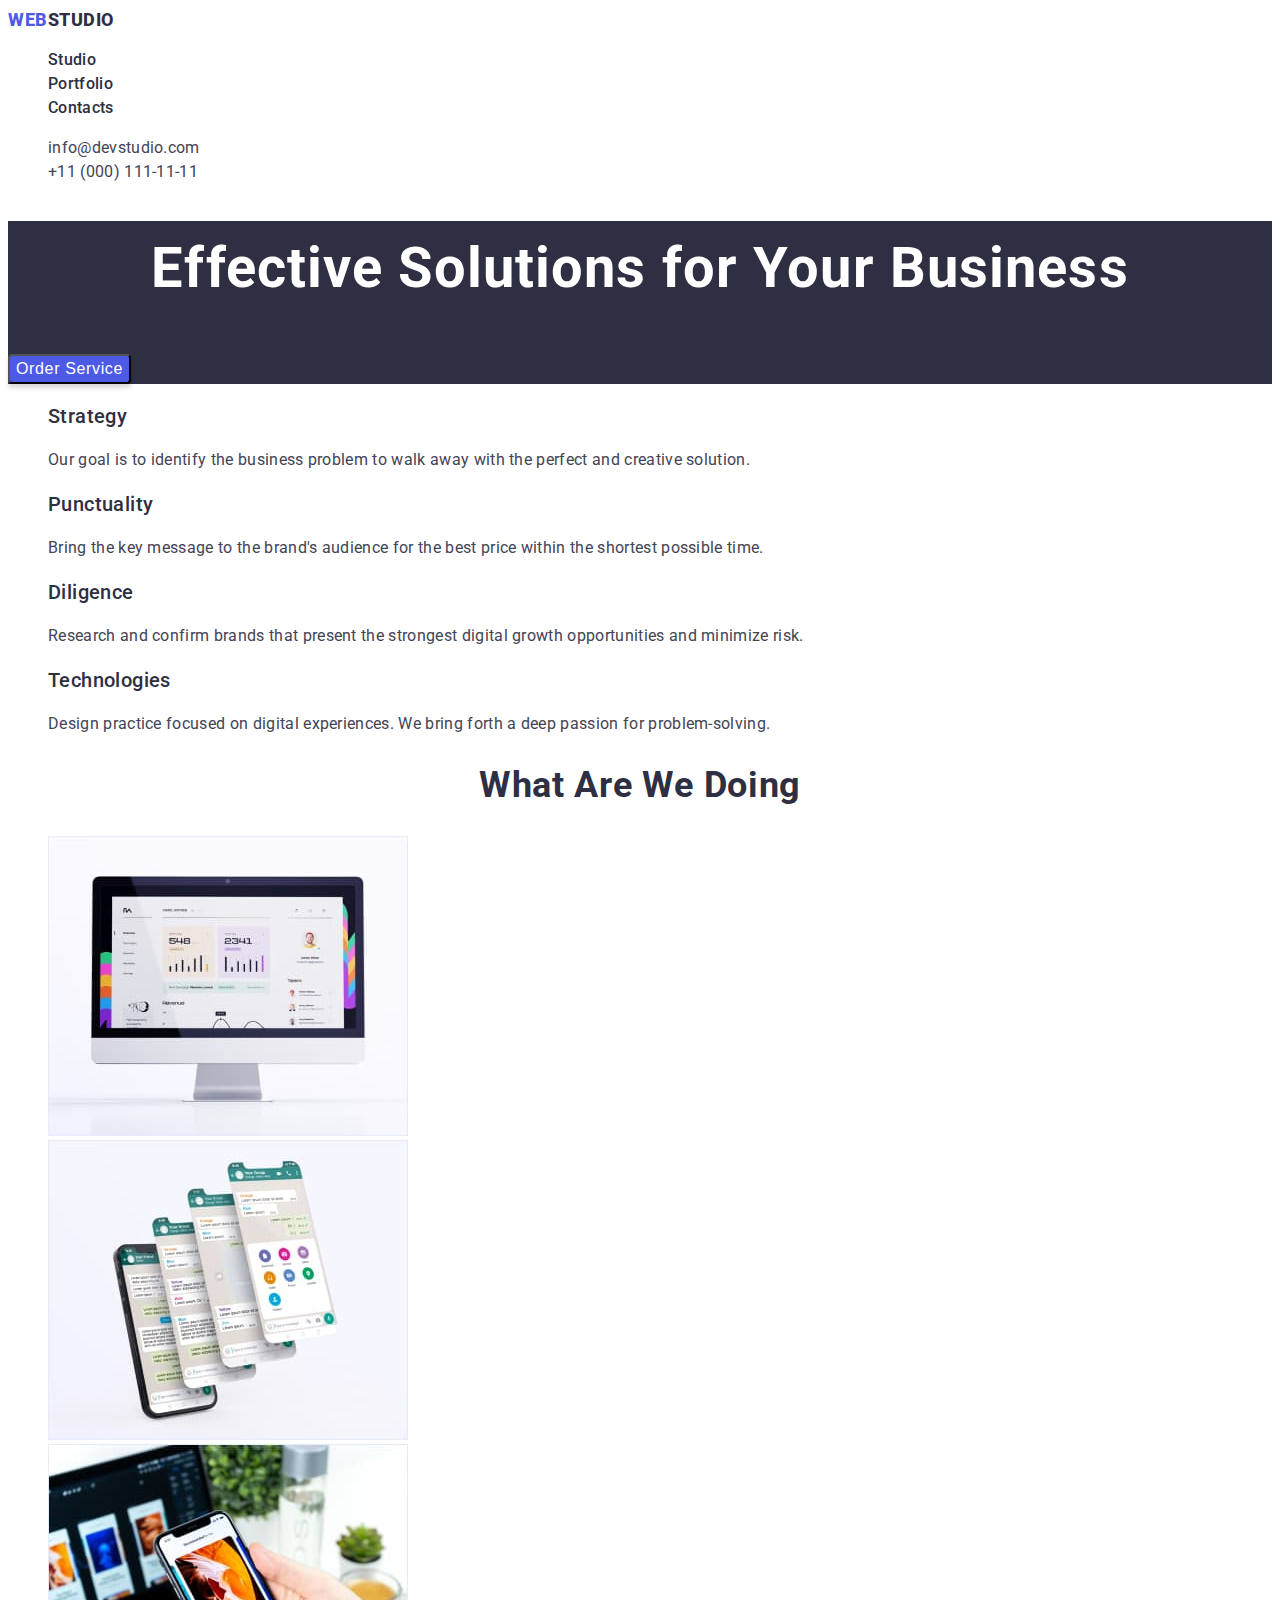
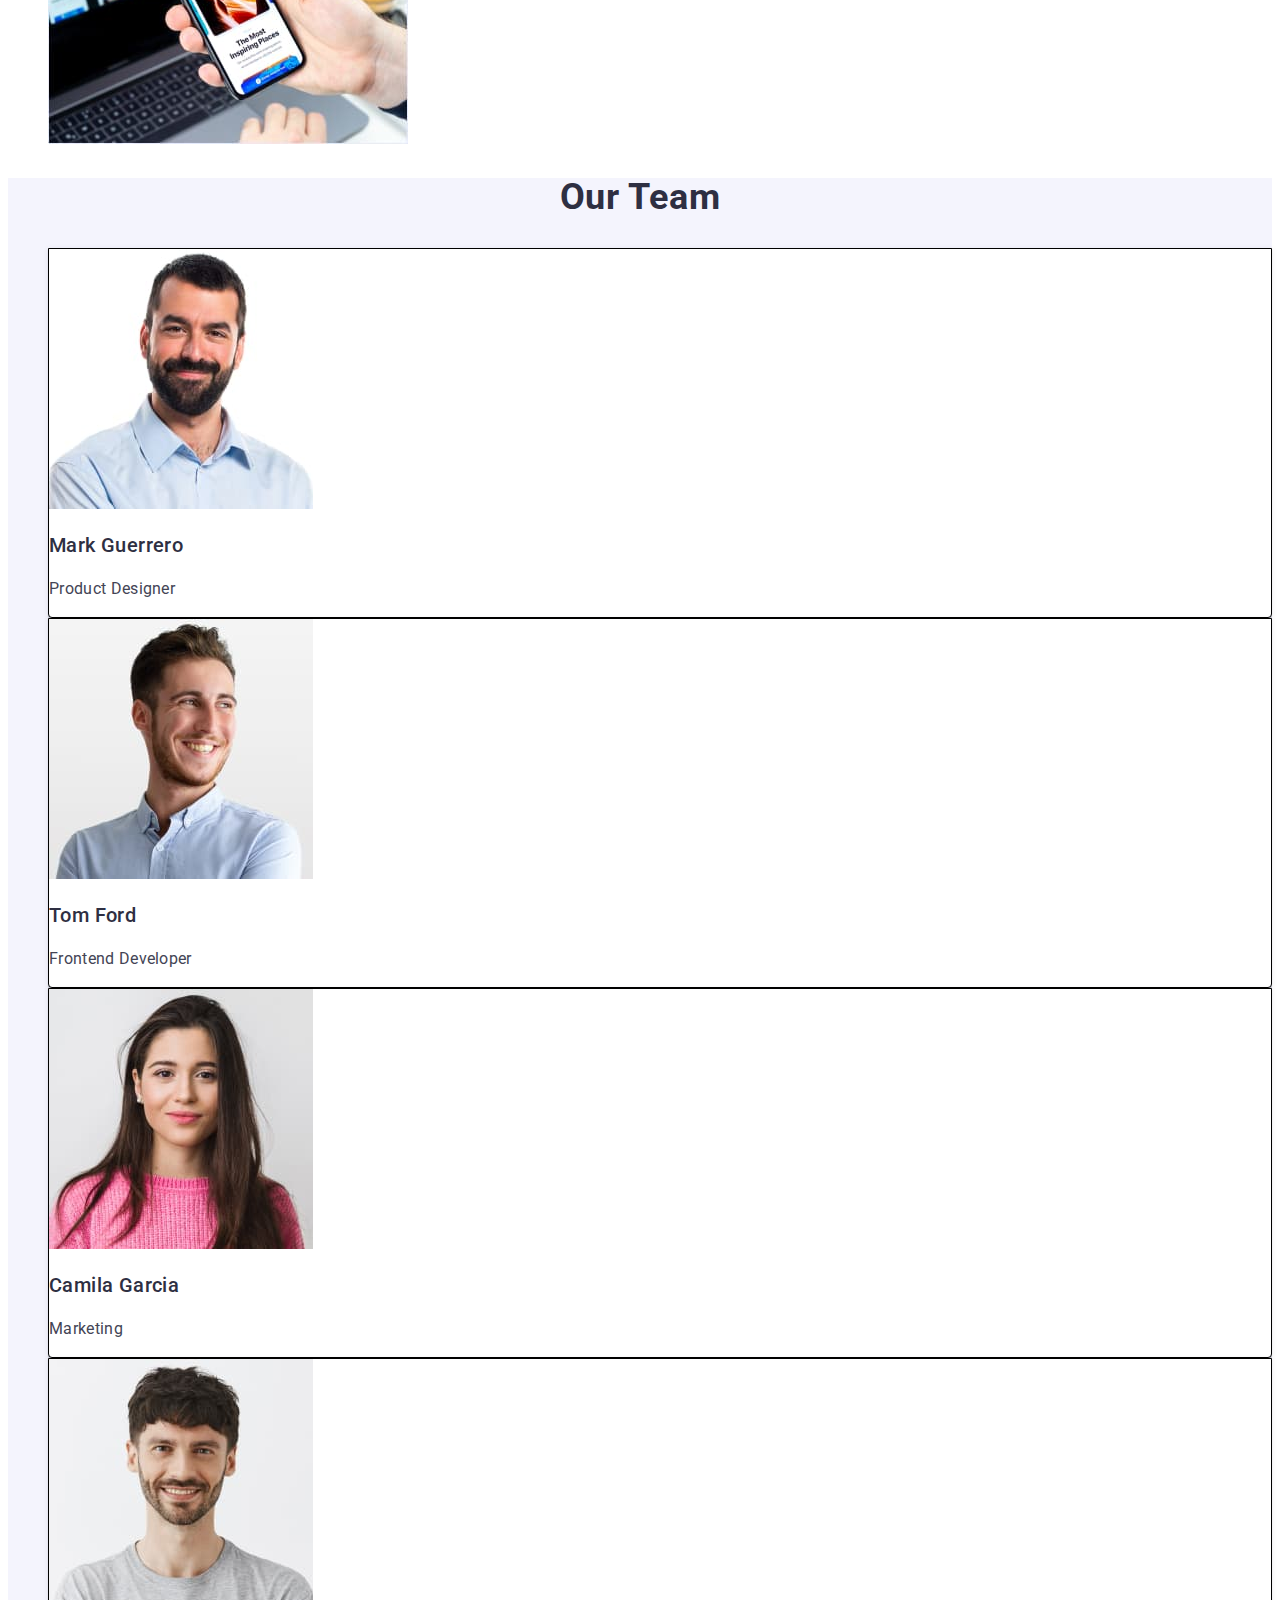
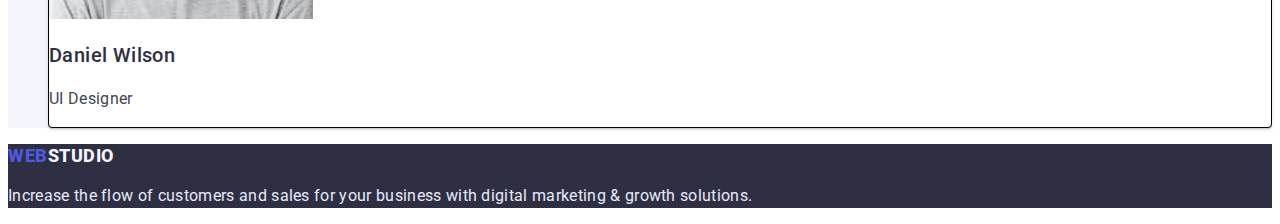
==== index.html @ cc54790b "Initial commit" ====
<!DOCTYPE html>
<html lang="en">
  <head>
    <meta charset="UTF-8" />
    <meta http-equiv="X-UA-Compatible" content="IE=edge" />
    <meta name="viewport" content="width=device-width, initial-scale=1.0" />
    <!-- WebStudio -->
    <title>WebStudio</title>
    <link rel="preconnect" href="https://fonts.googleapis.com" />
    <link rel="preconnect" href="https://fonts.gstatic.com" crossorigin />
    <link
      href="https://fonts.googleapis.com/css2?family=Raleway:wght@800&family=Roboto:wght@400;500;700;900&display=swap"
      rel="stylesheet"
    />
    <link rel="stylesheet" href="./css/styles.css" />
  </head>
  <body>
    <!-- Heder_content_navigation -->
    <header class="page-header">
      <!-- Page navigation -->
      <nav class="page-nav">
        <a class="page-logo link" href="./index.html"
          ><span class="logo-decor">Web</span>Studio</a
        >

        <!-- Navigation -->
        <ul class="menu list">
          <li class="menu-item">
            <a class="menu-link link" href="#">Studio</a>
          </li>
          <li class="menu-item">
            <a class="menu-link link" href="./portfolio.html">Portfolio</a>
          </li>
          <li class="menu-item">
            <a class="menu-link link" href="#">Contacts</a>
          </li>
        </ul>
      </nav>

      <!-- Contacts -->
      <address class="address">
        <ul class="address-list list">
          <li class="address-item">
            <a class="address-link link" href="mailto:info@devstudio.com"
              >info@devstudio.com</a
            >
          </li>
          <li class="address-item">
            <a class="address-link link" href="tel:+110001111111"
              >+11 (000) 111-11-11</a
            >
          </li>
        </ul>
      </address>
    </header>

    <!-- Main content about WEBSTUDIO -->
    <main>
      <!-- Hero section 1 with button -->
      <section class="hero">
        <h1 class="hero-title">Effective Solutions for Your Business</h1>
        <button class="modal-btn" type="button">Order Service</button>
      </section>

      <!-- section 2 Features -->
      <section class="features">
        <h2 class="section-title visually-hidden">Our Features</h2>
        <ul class="features-list list">
          <li class="features-item">
            <h3 class="section-suptitle">Strategy</h3>
            <p class="section-description">
              Our goal is to identify the business problem to walk away with the
              perfect and creative solution.
            </p>
          </li>
          <li class="features-item">
            <h3 class="section-suptitle">Punctuality</h3>
            <p class="section-description">
              Bring the key message to the brand's audience for the best price
              within the shortest possible time.
            </p>
          </li>
          <li class="features-item">
            <h3 class="section-suptitle">Diligence</h3>
            <p class="section-description">
              Research and confirm brands that present the strongest digital
              growth opportunities and minimize risk.
            </p>
          </li>
          <li class="features-item">
            <h3 class="section-suptitle">Technologies</h3>
            <p class="section-description">
              Design practice focused on digital experiences. We bring forth a
              deep passion for problem-solving.
            </p>
          </li>
        </ul>
      </section>

      <!-- section 3 - work examples -->
      <section class="projects">
        <h2 class="section-title">What are we doing</h2>
        <ul class="projects-list list">
          <li class="projects-item">
            <img
              class="projects-img"
              src="./images/photo_1.jpg"
              alt="pc project"
              width="360"
              height="300"
            />
          </li>
          <li class="projects-item">
            <img
              class="projects-img"
              src="./images/photo_2.jpg"
              alt="smartphone app"
              width="360"
              height="300"
            />
          </li>
          <li class="projects-item">
            <img
              class="projects-img"
              src="./images/photo_3.jpg"
              alt="smartphone app 2"
              width="360"
              height="300"
            />
          </li>
        </ul>
      </section>

      <!-- section 4 - team -->
      <section class="team">
        <h2 class="section-title">Our Team</h2>
        <ul class="team-list list">
          <li class="team-item">
            <img
              class="team-img"
              src="./images/Mark_Guerrero.jpg"
              alt="Mark Guerrero Product Designer"
              width="264"
              height="260"
            />
            <h3 class="section-suptitle">Mark Guerrero</h3>
            <p class="section-description">Product Designer</p>
          </li>
          <li class="team-item">
            <img
              class="team-img"
              src="./images/Tom_Ford.jpg"
              alt="Tom Ford Frontend Developer"
              width="264"
              height="260"
            />
            <h3 class="section-suptitle">Tom Ford</h3>
            <p class="section-description">Frontend Developer</p>
          </li>
          <li class="team-item">
            <img
              class="team-img"
              src="./images/Camila_Garcia.jpg"
              alt="Camila Garcia Marketing"
              width="264"
              height="260"
            />
            <h3 class="section-suptitle">Camila Garcia</h3>
            <p class="section-description">Marketing</p>
          </li>
          <li class="team-item">
            <img
              src="./images/Daniel_Wilson.jpg"
              alt="Daniel Wilson UI Designer"
              width="264"
              height="260"
            />
            <h3 class="section-suptitle">Daniel Wilson</h3>
            <p class="section-description">UI Designer</p>
          </li>
        </ul>
      </section>
    </main>

    <!-- footer_content -->
    <footer class="footer">
      <a class="page-logo link" href="./index.html"
        ><span class="logo-decor">Web</span
        ><span class="logo-decor-2">Studio</span></a
      >
      <p class="footer-text">
        Increase the flow of customers and sales for your business with digital
        marketing & growth solutions.
      </p>
    </footer>
  </body>
</html>
---- css/styles.css ----
:root {
  --primary-brand-color: #4d5ae5;
  --secondary-page-color: #2e2f42;
  --white-background-color: #ffffff;
  --text-color: #434455;
  --logo-color: #f4f4fd;
  --footer-text-color: #e7e9fc;
}

.list {
  list-style: none;
}

.link {
  text-decoration: none;
}

.visually-hidden {
  position: absolute;
  width: 1px;
  height: 1px;
  margin: -1px;
  border: 0;
  padding: 0;

  white-space: nowrap;
  clip-path: inset(100%);
  clip: rect(0 0 0 0);
  overflow: hidden;
}

/* ========== Body ========== */
body {
  font-family: "Roboto", sans-serif;
  background-color: var(--white-background-color);
  font-size: 16px;
  color: var(--secondary-page-color);
}
/* ========== Body ========== */

/* ========== Header ========== */
.page-logo {
  font-weight: 800;
  font-size: 18px;
  line-height: 1.33;
  letter-spacing: 0.03em;
  text-transform: uppercase;
  color: var(--secondary-page-color);
}

.logo-decor {
  color: var(--primary-brand-color);
}
.logo-decor-2 {
  color: var(--logo-color);
}

.menu-link {
  font-weight: 500;
  line-height: 1.5;
  letter-spacing: 0.02em;
  color: var(--secondary-page-color);
}

.menu-link:hover,
.menu-link:focus,
.address-link:hover,
.address-link:focus {
  color: #404bbf;
}

.address-link {
  font-style: normal;
  line-height: 1.5;
  letter-spacing: 0.02em;
  color: var(--text-color);
}

/* ========== Header ========== */

/* ================ hero ================== */
.hero {
  background-color: var(--secondary-page-color);
}

.hero-title {
  font-size: 56px;
  line-height: 1.7;
  text-align: center;
  letter-spacing: 0.02em;
  color: var(--white-background-color);
}

.modal-btn {
  font-weight: 500;
  font-size: 16px;
  line-height: 1.5;
  display: flex;
  align-items: center;
  letter-spacing: 0.04em;
  color: #ffffff;
  background-color: #4d5ae5;
  box-shadow: 0px 4px 4px rgba(0, 0, 0, 0.15);
  border-radius: 4px;
  box-shadow: 0px 4px 4px rgba(0, 0, 0, 0.15);
  cursor: pointer;
}

/* ================ /hero ================== */

/* ================ features ================== */
.section-title {
  font-size: 36px;
  line-height: 1.11;
  text-align: center;
  letter-spacing: 0.02em;
  text-transform: capitalize;
  color: var(--secondary-page-color);
}

.section-suptitle {
  font-weight: 500;
  font-size: 20px;
  line-height: 1.2;
  letter-spacing: 0.02em;
  color: var(--secondary-page-color);
}

.section-description {
  line-height: 1.5;
  letter-spacing: 0.02em;
  color: var(--text-color);
}

/* ================ /features ================== */

/* ========= section 4 - team ======== */

.team {
  background-color: #f4f4fd;
}

.team-item {
  background-color: #ffffff;
  border: 1px solid #000000;
  box-shadow: 0px 1px 6px rgba(46, 47, 66, 0.08),
    0px 1px 1px rgba(46, 47, 66, 0.16), 0px 2px 1px rgba(46, 47, 66, 0.08);
  border-radius: 0px 0px 4px 4px;
}
/* ========= /section 4 - team ======== */

/* ================= footer ================= */

.footer {
  background-color: var(--secondary-page-color);
}

.footer-text {
  line-height: 1.5;
  letter-spacing: 0.02em;
  color: var(--footer-text-color);
}

/* ================= /footer ================= */

/* =========== Portfolio ========= */

.filter-btn {
  font-style: normal;
  font-weight: 500;
  font-size: 16px;
  line-height: 24px;
  display: flex;
  align-items: center;
  text-align: center;
  letter-spacing: 0.04em;
  color: var(--primary-brand-color);
  background-color: var(--logo-color) #f4f4fd;
  cursor: pointer;
}

.filter-btn:hover,
.filter-btn:focus {
  font-style: normal;
  font-weight: 500;
  font-size: 16px;
  line-height: 1.5;
  display: flex;
  align-items: center;
  text-align: center;
  letter-spacing: 0.04em;
  color: #ffffff;
  background-color: #404bbf;
  border-color: transparent;
}

/* =========== /Portfolio ========= */
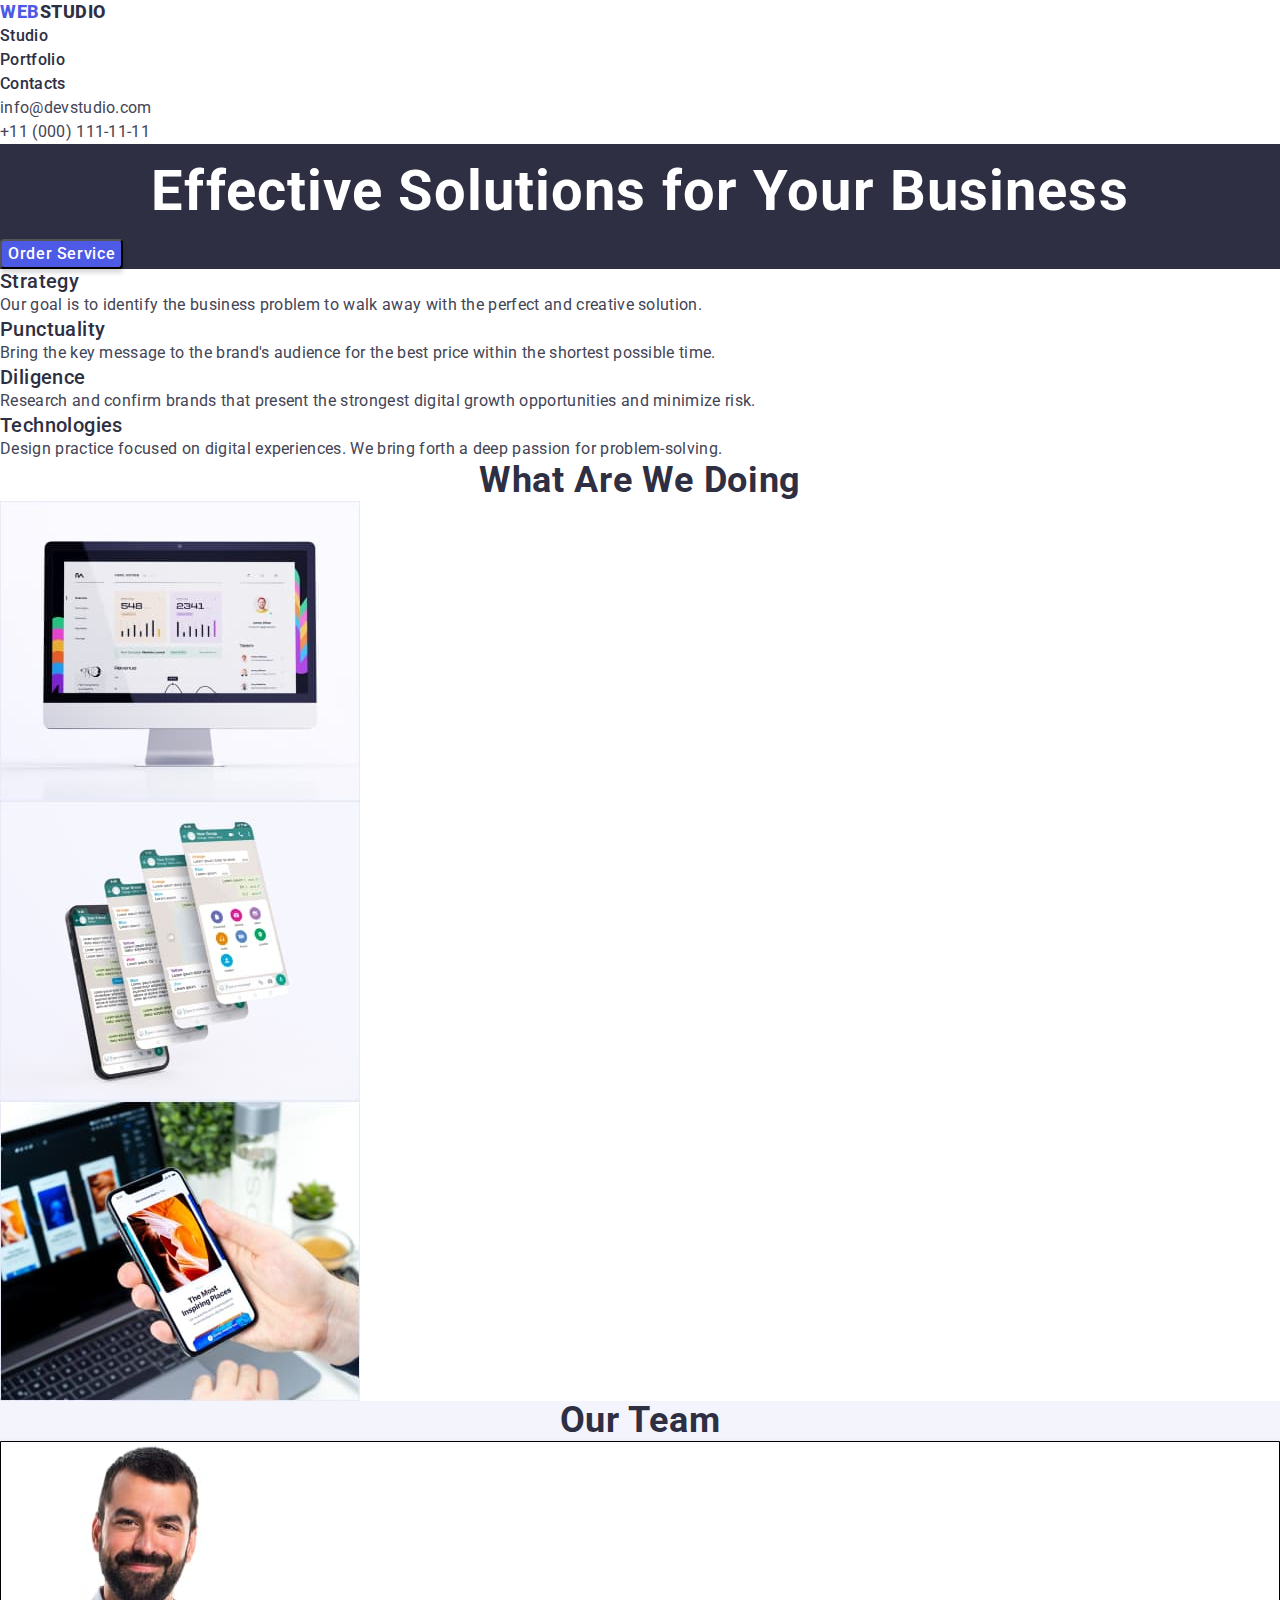
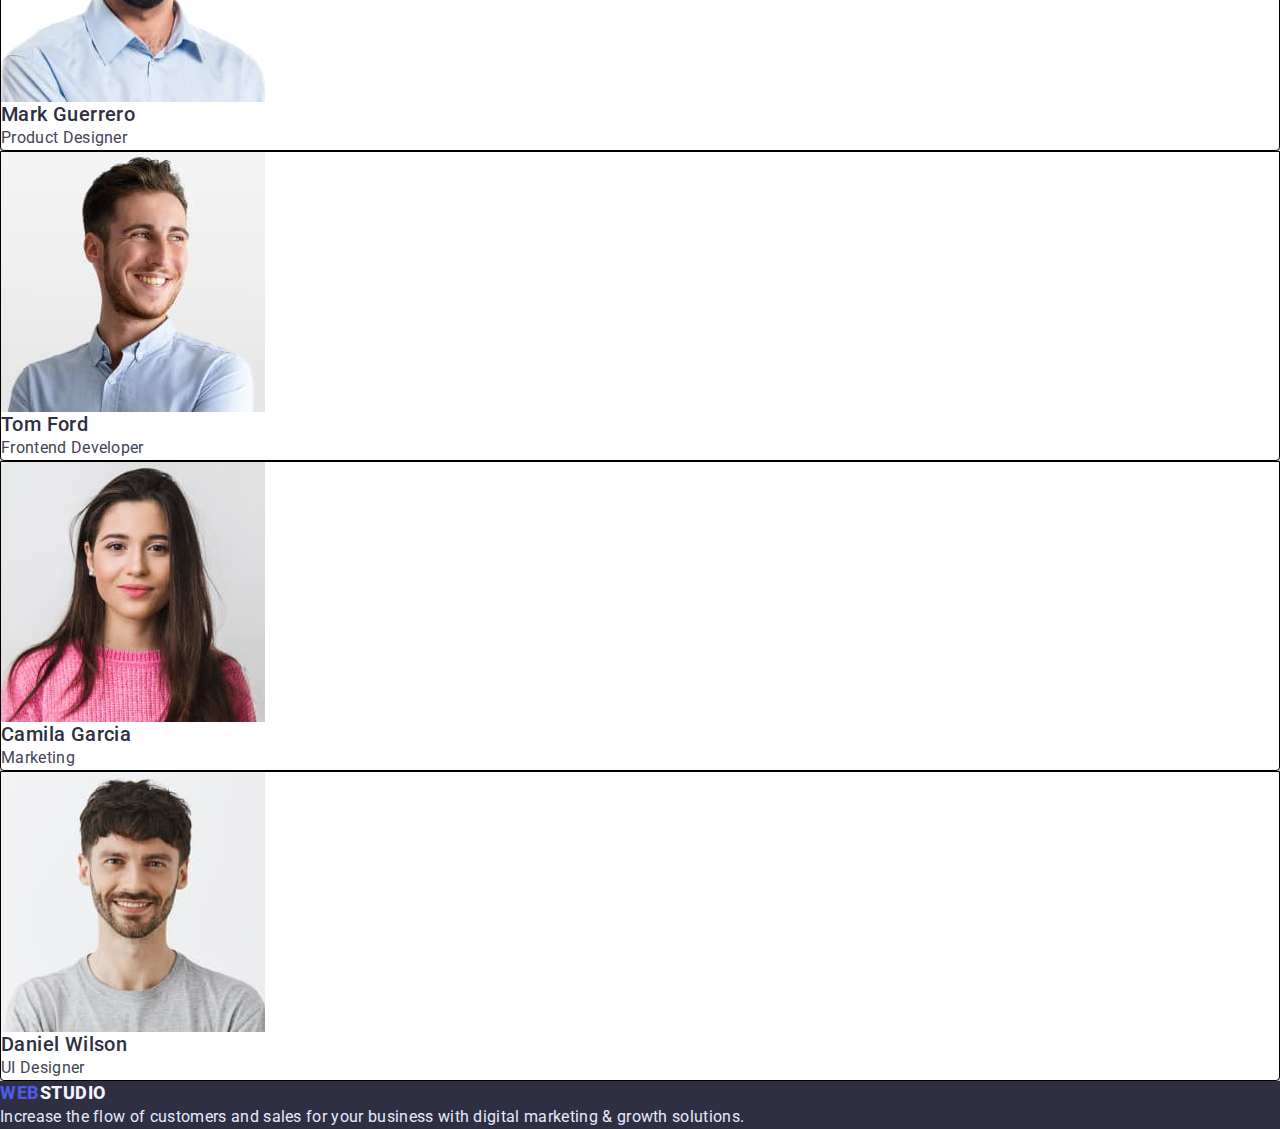
==== commit 4a2d5460: "reset styles" ====
--- a/index.html
+++ b/index.html
@@ -12,6 +12,10 @@
       href="https://fonts.googleapis.com/css2?family=Raleway:wght@800&family=Roboto:wght@400;500;700;900&display=swap"
       rel="stylesheet"
     />
+    <link
+      rel="stylesheet"
+      href="https://cdn.jsdelivr.net/npm/modern-normalize@1.1.0/modern-normalize.min.css"
+    />
     <link rel="stylesheet" href="./css/styles.css" />
   </head>
   <body>
--- a/css/styles.css
+++ b/css/styles.css
@@ -5,6 +5,26 @@
   --text-color: #434455;
   --logo-color: #f4f4fd;
   --footer-text-color: #e7e9fc;
+}
+
+h1,
+h2,
+h3,
+h4,
+p {
+  margin-top: 0;
+  margin-bottom: 0;
+}
+
+ul,
+ol {
+  margin-top: 0;
+  margin-bottom: 0;
+  padding-left: 0;
+}
+
+img {
+  display: block;
 }
 
 .list {
@@ -104,6 +124,7 @@
   border-radius: 4px;
   box-shadow: 0px 4px 4px rgba(0, 0, 0, 0.15);
   cursor: pointer;
+  /* text-transform: uppercase; */
 }
 
 /* ================ /hero ================== */
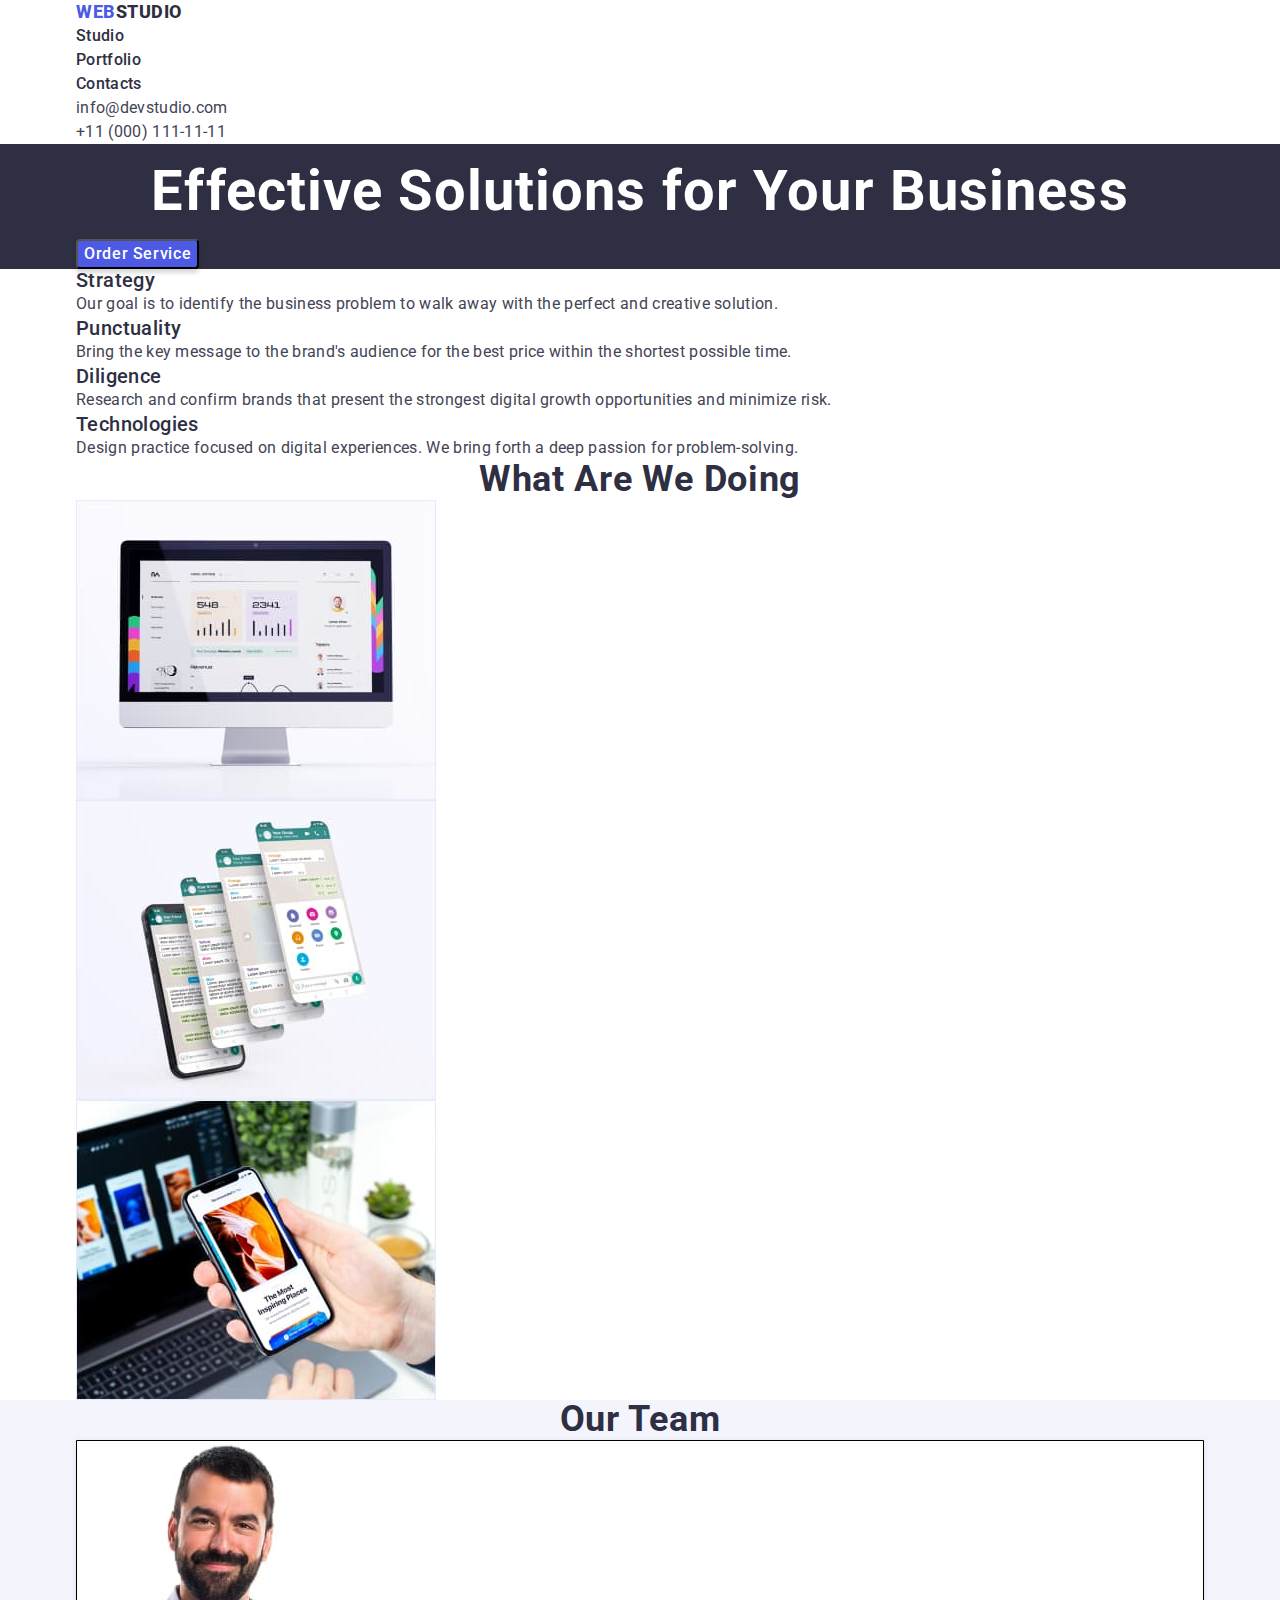
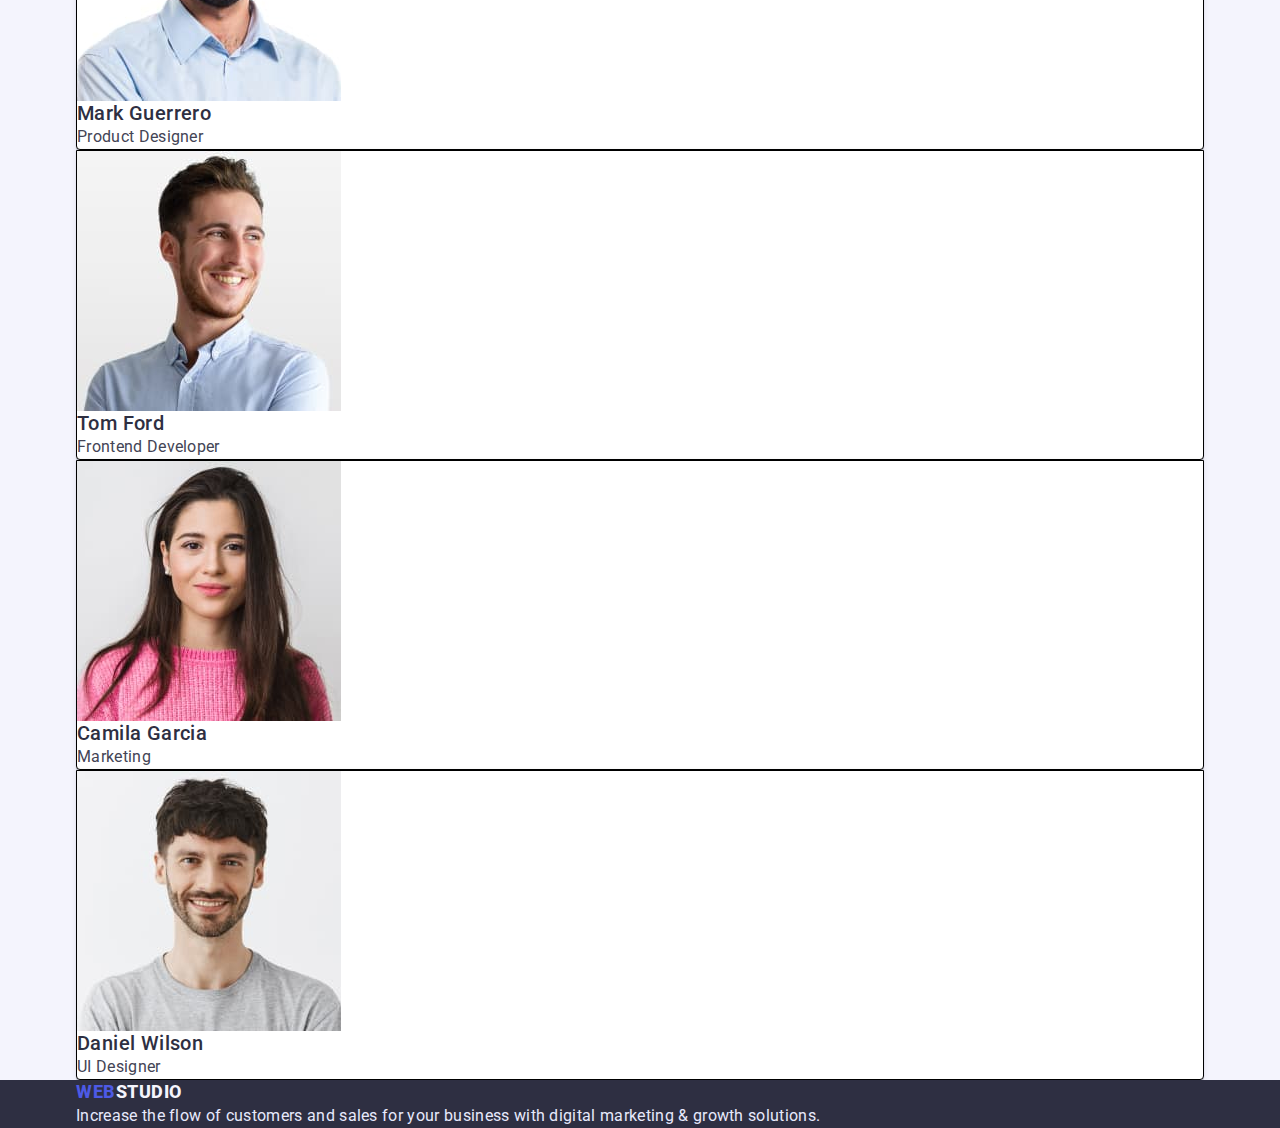
==== commit 82c65bfe: "add container" ====
--- a/index.html
+++ b/index.html
@@ -21,181 +21,193 @@
   <body>
     <!-- Heder_content_navigation -->
     <header class="page-header">
-      <!-- Page navigation -->
-      <nav class="page-nav">
-        <a class="page-logo link" href="./index.html"
-          ><span class="logo-decor">Web</span>Studio</a
-        >
-
-        <!-- Navigation -->
-        <ul class="menu list">
-          <li class="menu-item">
-            <a class="menu-link link" href="#">Studio</a>
-          </li>
-          <li class="menu-item">
-            <a class="menu-link link" href="./portfolio.html">Portfolio</a>
-          </li>
-          <li class="menu-item">
-            <a class="menu-link link" href="#">Contacts</a>
-          </li>
-        </ul>
-      </nav>
-
-      <!-- Contacts -->
-      <address class="address">
-        <ul class="address-list list">
-          <li class="address-item">
-            <a class="address-link link" href="mailto:info@devstudio.com"
-              >info@devstudio.com</a
-            >
-          </li>
-          <li class="address-item">
-            <a class="address-link link" href="tel:+110001111111"
-              >+11 (000) 111-11-11</a
-            >
-          </li>
-        </ul>
-      </address>
+      <div class="container">
+        <!-- Page navigation -->
+        <nav class="page-nav">
+          <a class="page-logo link" href="./index.html"
+            ><span class="logo-decor">Web</span>Studio</a
+          >
+
+          <!-- Navigation -->
+          <ul class="menu list">
+            <li class="menu-item">
+              <a class="menu-link link" href="#">Studio</a>
+            </li>
+            <li class="menu-item">
+              <a class="menu-link link" href="./portfolio.html">Portfolio</a>
+            </li>
+            <li class="menu-item">
+              <a class="menu-link link" href="#">Contacts</a>
+            </li>
+          </ul>
+        </nav>
+
+        <!-- Contacts -->
+        <address class="address">
+          <ul class="address-list list">
+            <li class="address-item">
+              <a class="address-link link" href="mailto:info@devstudio.com"
+                >info@devstudio.com</a
+              >
+            </li>
+            <li class="address-item">
+              <a class="address-link link" href="tel:+110001111111"
+                >+11 (000) 111-11-11</a
+              >
+            </li>
+          </ul>
+        </address>
+      </div>
     </header>
 
     <!-- Main content about WEBSTUDIO -->
     <main>
       <!-- Hero section 1 with button -->
       <section class="hero">
-        <h1 class="hero-title">Effective Solutions for Your Business</h1>
-        <button class="modal-btn" type="button">Order Service</button>
+        <div class="container">
+          <h1 class="hero-title">Effective Solutions for Your Business</h1>
+          <button class="modal-btn" type="button">Order Service</button>
+        </div>
       </section>
 
       <!-- section 2 Features -->
       <section class="features">
-        <h2 class="section-title visually-hidden">Our Features</h2>
-        <ul class="features-list list">
-          <li class="features-item">
-            <h3 class="section-suptitle">Strategy</h3>
-            <p class="section-description">
-              Our goal is to identify the business problem to walk away with the
-              perfect and creative solution.
-            </p>
-          </li>
-          <li class="features-item">
-            <h3 class="section-suptitle">Punctuality</h3>
-            <p class="section-description">
-              Bring the key message to the brand's audience for the best price
-              within the shortest possible time.
-            </p>
-          </li>
-          <li class="features-item">
-            <h3 class="section-suptitle">Diligence</h3>
-            <p class="section-description">
-              Research and confirm brands that present the strongest digital
-              growth opportunities and minimize risk.
-            </p>
-          </li>
-          <li class="features-item">
-            <h3 class="section-suptitle">Technologies</h3>
-            <p class="section-description">
-              Design practice focused on digital experiences. We bring forth a
-              deep passion for problem-solving.
-            </p>
-          </li>
-        </ul>
+        <div class="container">
+          <h2 class="section-title visually-hidden">Our Features</h2>
+          <ul class="features-list list">
+            <li class="features-item">
+              <h3 class="section-suptitle">Strategy</h3>
+              <p class="section-description">
+                Our goal is to identify the business problem to walk away with
+                the perfect and creative solution.
+              </p>
+            </li>
+            <li class="features-item">
+              <h3 class="section-suptitle">Punctuality</h3>
+              <p class="section-description">
+                Bring the key message to the brand's audience for the best price
+                within the shortest possible time.
+              </p>
+            </li>
+            <li class="features-item">
+              <h3 class="section-suptitle">Diligence</h3>
+              <p class="section-description">
+                Research and confirm brands that present the strongest digital
+                growth opportunities and minimize risk.
+              </p>
+            </li>
+            <li class="features-item">
+              <h3 class="section-suptitle">Technologies</h3>
+              <p class="section-description">
+                Design practice focused on digital experiences. We bring forth a
+                deep passion for problem-solving.
+              </p>
+            </li>
+          </ul>
+        </div>
       </section>
 
       <!-- section 3 - work examples -->
       <section class="projects">
-        <h2 class="section-title">What are we doing</h2>
-        <ul class="projects-list list">
-          <li class="projects-item">
-            <img
-              class="projects-img"
-              src="./images/photo_1.jpg"
-              alt="pc project"
-              width="360"
-              height="300"
-            />
-          </li>
-          <li class="projects-item">
-            <img
-              class="projects-img"
-              src="./images/photo_2.jpg"
-              alt="smartphone app"
-              width="360"
-              height="300"
-            />
-          </li>
-          <li class="projects-item">
-            <img
-              class="projects-img"
-              src="./images/photo_3.jpg"
-              alt="smartphone app 2"
-              width="360"
-              height="300"
-            />
-          </li>
-        </ul>
+        <div class="container">
+          <h2 class="section-title">What are we doing</h2>
+          <ul class="projects-list list">
+            <li class="projects-item">
+              <img
+                class="projects-img"
+                src="./images/photo_1.jpg"
+                alt="pc project"
+                width="360"
+                height="300"
+              />
+            </li>
+            <li class="projects-item">
+              <img
+                class="projects-img"
+                src="./images/photo_2.jpg"
+                alt="smartphone app"
+                width="360"
+                height="300"
+              />
+            </li>
+            <li class="projects-item">
+              <img
+                class="projects-img"
+                src="./images/photo_3.jpg"
+                alt="smartphone app 2"
+                width="360"
+                height="300"
+              />
+            </li>
+          </ul>
+        </div>
       </section>
 
       <!-- section 4 - team -->
       <section class="team">
-        <h2 class="section-title">Our Team</h2>
-        <ul class="team-list list">
-          <li class="team-item">
-            <img
-              class="team-img"
-              src="./images/Mark_Guerrero.jpg"
-              alt="Mark Guerrero Product Designer"
-              width="264"
-              height="260"
-            />
-            <h3 class="section-suptitle">Mark Guerrero</h3>
-            <p class="section-description">Product Designer</p>
-          </li>
-          <li class="team-item">
-            <img
-              class="team-img"
-              src="./images/Tom_Ford.jpg"
-              alt="Tom Ford Frontend Developer"
-              width="264"
-              height="260"
-            />
-            <h3 class="section-suptitle">Tom Ford</h3>
-            <p class="section-description">Frontend Developer</p>
-          </li>
-          <li class="team-item">
-            <img
-              class="team-img"
-              src="./images/Camila_Garcia.jpg"
-              alt="Camila Garcia Marketing"
-              width="264"
-              height="260"
-            />
-            <h3 class="section-suptitle">Camila Garcia</h3>
-            <p class="section-description">Marketing</p>
-          </li>
-          <li class="team-item">
-            <img
-              src="./images/Daniel_Wilson.jpg"
-              alt="Daniel Wilson UI Designer"
-              width="264"
-              height="260"
-            />
-            <h3 class="section-suptitle">Daniel Wilson</h3>
-            <p class="section-description">UI Designer</p>
-          </li>
-        </ul>
+        <div class="container">
+          <h2 class="section-title">Our Team</h2>
+          <ul class="team-list list">
+            <li class="team-item">
+              <img
+                class="team-img"
+                src="./images/Mark_Guerrero.jpg"
+                alt="Mark Guerrero Product Designer"
+                width="264"
+                height="260"
+              />
+              <h3 class="section-suptitle">Mark Guerrero</h3>
+              <p class="section-description">Product Designer</p>
+            </li>
+            <li class="team-item">
+              <img
+                class="team-img"
+                src="./images/Tom_Ford.jpg"
+                alt="Tom Ford Frontend Developer"
+                width="264"
+                height="260"
+              />
+              <h3 class="section-suptitle">Tom Ford</h3>
+              <p class="section-description">Frontend Developer</p>
+            </li>
+            <li class="team-item">
+              <img
+                class="team-img"
+                src="./images/Camila_Garcia.jpg"
+                alt="Camila Garcia Marketing"
+                width="264"
+                height="260"
+              />
+              <h3 class="section-suptitle">Camila Garcia</h3>
+              <p class="section-description">Marketing</p>
+            </li>
+            <li class="team-item">
+              <img
+                src="./images/Daniel_Wilson.jpg"
+                alt="Daniel Wilson UI Designer"
+                width="264"
+                height="260"
+              />
+              <h3 class="section-suptitle">Daniel Wilson</h3>
+              <p class="section-description">UI Designer</p>
+            </li>
+          </ul>
+        </div>
       </section>
     </main>
 
     <!-- footer_content -->
     <footer class="footer">
-      <a class="page-logo link" href="./index.html"
-        ><span class="logo-decor">Web</span
-        ><span class="logo-decor-2">Studio</span></a
-      >
-      <p class="footer-text">
-        Increase the flow of customers and sales for your business with digital
-        marketing & growth solutions.
-      </p>
+      <div class="container">
+        <a class="page-logo link" href="./index.html"
+          ><span class="logo-decor">Web</span
+          ><span class="logo-decor-2">Studio</span></a
+        >
+        <p class="footer-text">
+          Increase the flow of customers and sales for your business with
+          digital marketing & growth solutions.
+        </p>
+      </div>
     </footer>
   </body>
 </html>
--- a/css/styles.css
+++ b/css/styles.css
@@ -27,6 +27,10 @@
   display: block;
 }
 
+button {
+  cursor: pointer;
+}
+
 .list {
   list-style: none;
 }
@@ -36,7 +40,7 @@
 }
 
 .visually-hidden {
-  position: absolute;
+  /* position: absolute; */
   width: 1px;
   height: 1px;
   margin: -1px;
@@ -49,6 +53,14 @@
   overflow: hidden;
 }
 
+.container {
+  width: 1158px;
+  margin-left: auto;
+  margin-right: auto;
+  padding-left: 15px;
+  padding-right: 15px;
+}
+
 /* ========== Body ========== */
 body {
   font-family: "Roboto", sans-serif;
@@ -59,6 +71,11 @@
 /* ========== Body ========== */
 
 /* ========== Header ========== */
+
+/* .header-container {
+  display: flex;
+} */
+
 .page-logo {
   font-weight: 800;
   font-size: 18px;
@@ -96,7 +113,7 @@
   color: var(--text-color);
 }
 
-/* ========== Header ========== */
+/* ========== /Header ========== */
 
 /* ================ hero ================== */
 .hero {
@@ -123,7 +140,6 @@
   box-shadow: 0px 4px 4px rgba(0, 0, 0, 0.15);
   border-radius: 4px;
   box-shadow: 0px 4px 4px rgba(0, 0, 0, 0.15);
-  cursor: pointer;
   /* text-transform: uppercase; */
 }
 
@@ -197,7 +213,6 @@
   letter-spacing: 0.04em;
   color: var(--primary-brand-color);
   background-color: var(--logo-color) #f4f4fd;
-  cursor: pointer;
 }
 
 .filter-btn:hover,
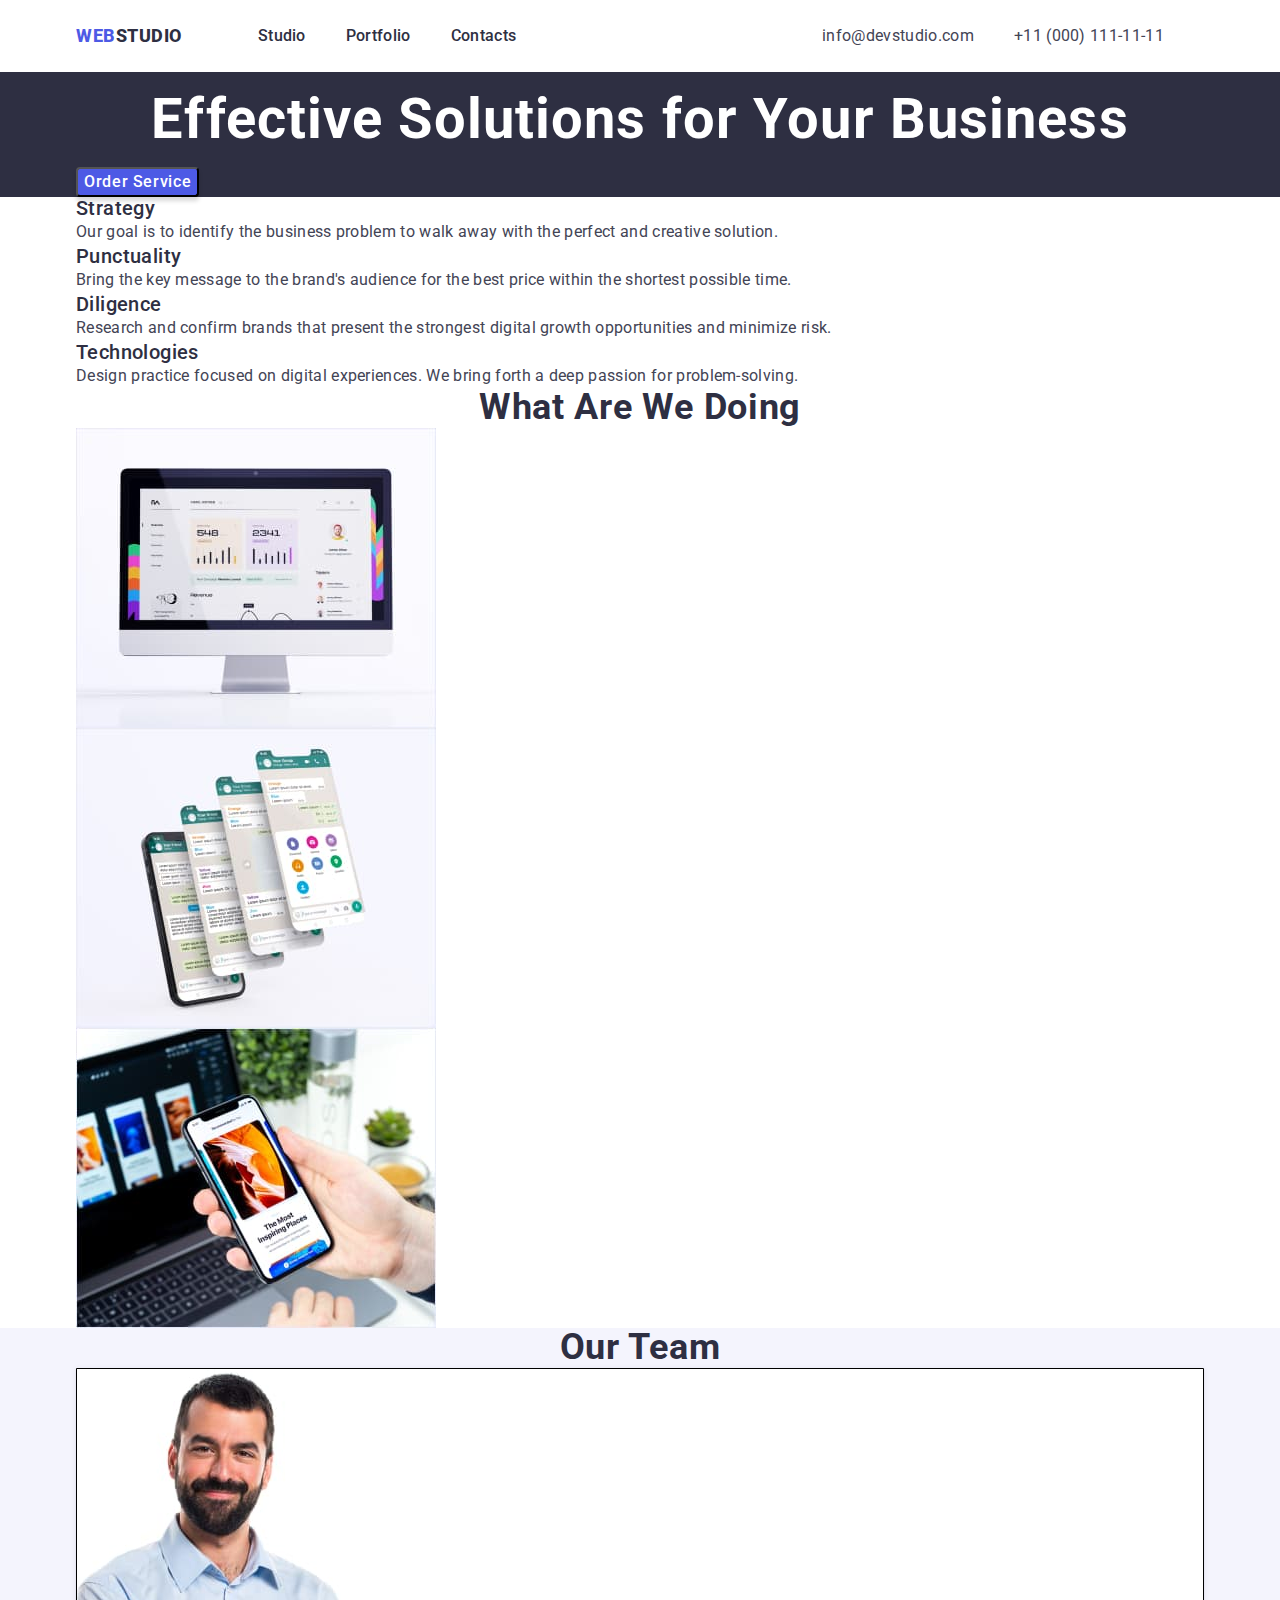
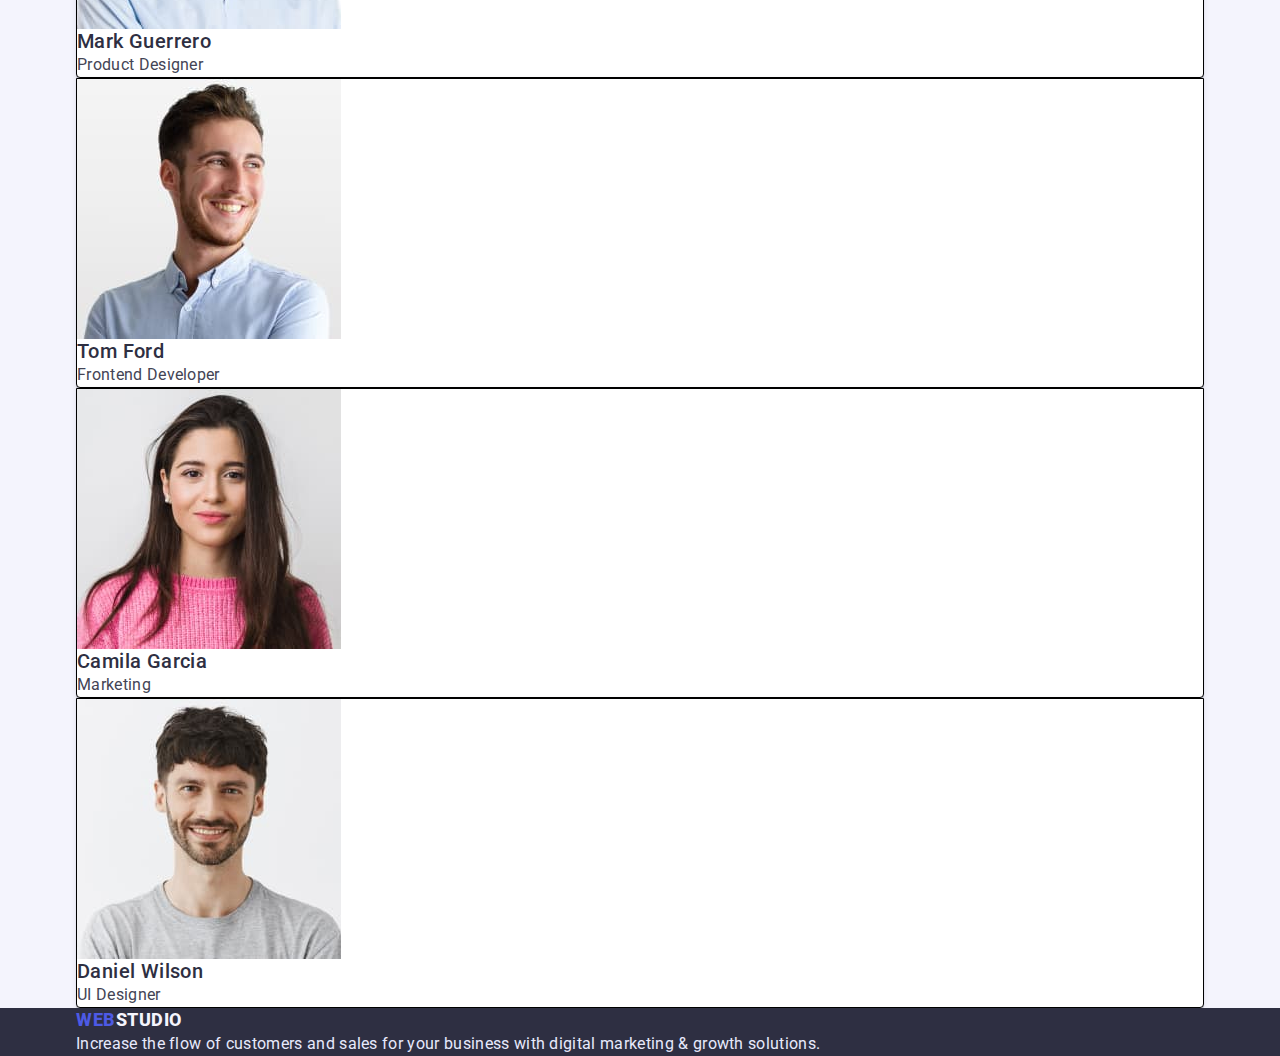
==== commit 43ba0815: "Add flex for header" ====
--- a/index.html
+++ b/index.html
@@ -21,7 +21,7 @@
   <body>
     <!-- Heder_content_navigation -->
     <header class="page-header">
-      <div class="container">
+      <div class="container page-header-container">
         <!-- Page navigation -->
         <nav class="page-nav">
           <a class="page-logo link" href="./index.html"
--- a/css/styles.css
+++ b/css/styles.css
@@ -72,9 +72,31 @@
 
 /* ========== Header ========== */
 
-/* .header-container {
-  display: flex;
-} */
+.page-header-container {
+  display: flex;
+  align-items: center;
+}
+
+.page-nav {
+  display: flex;
+  align-items: center;
+}
+
+.menu {
+  display: flex;
+}
+
+.menu-item:not(:last-child) {
+  margin-right: 40px;
+}
+
+.address-list {
+  display: flex;
+}
+
+.address {
+  margin-left: auto;
+}
 
 .page-logo {
   font-weight: 800;
@@ -83,6 +105,9 @@
   letter-spacing: 0.03em;
   text-transform: uppercase;
   color: var(--secondary-page-color);
+  margin-right: 76px;
+  padding-top: 24px;
+  padding-bottom: 24px;
 }
 
 .logo-decor {
@@ -111,6 +136,7 @@
   line-height: 1.5;
   letter-spacing: 0.02em;
   color: var(--text-color);
+  margin-right: 40px;
 }
 
 /* ========== /Header ========== */
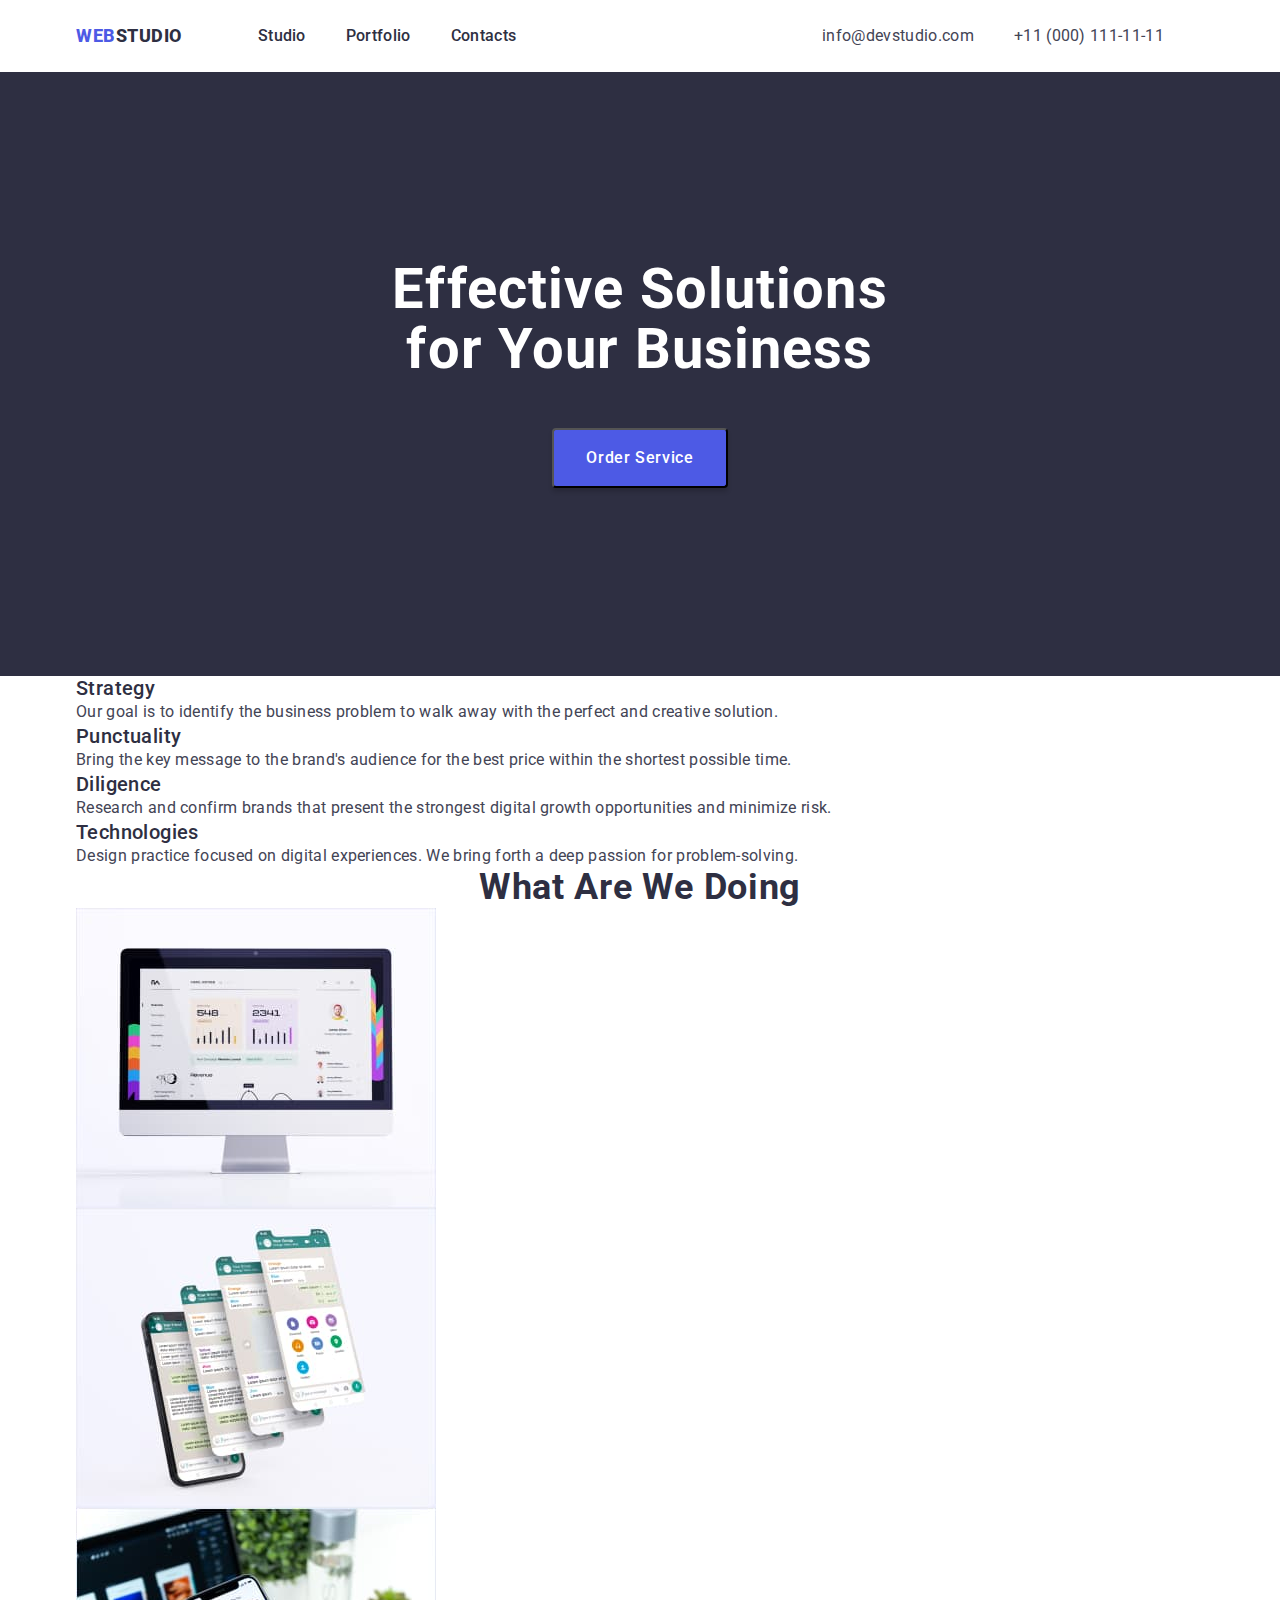
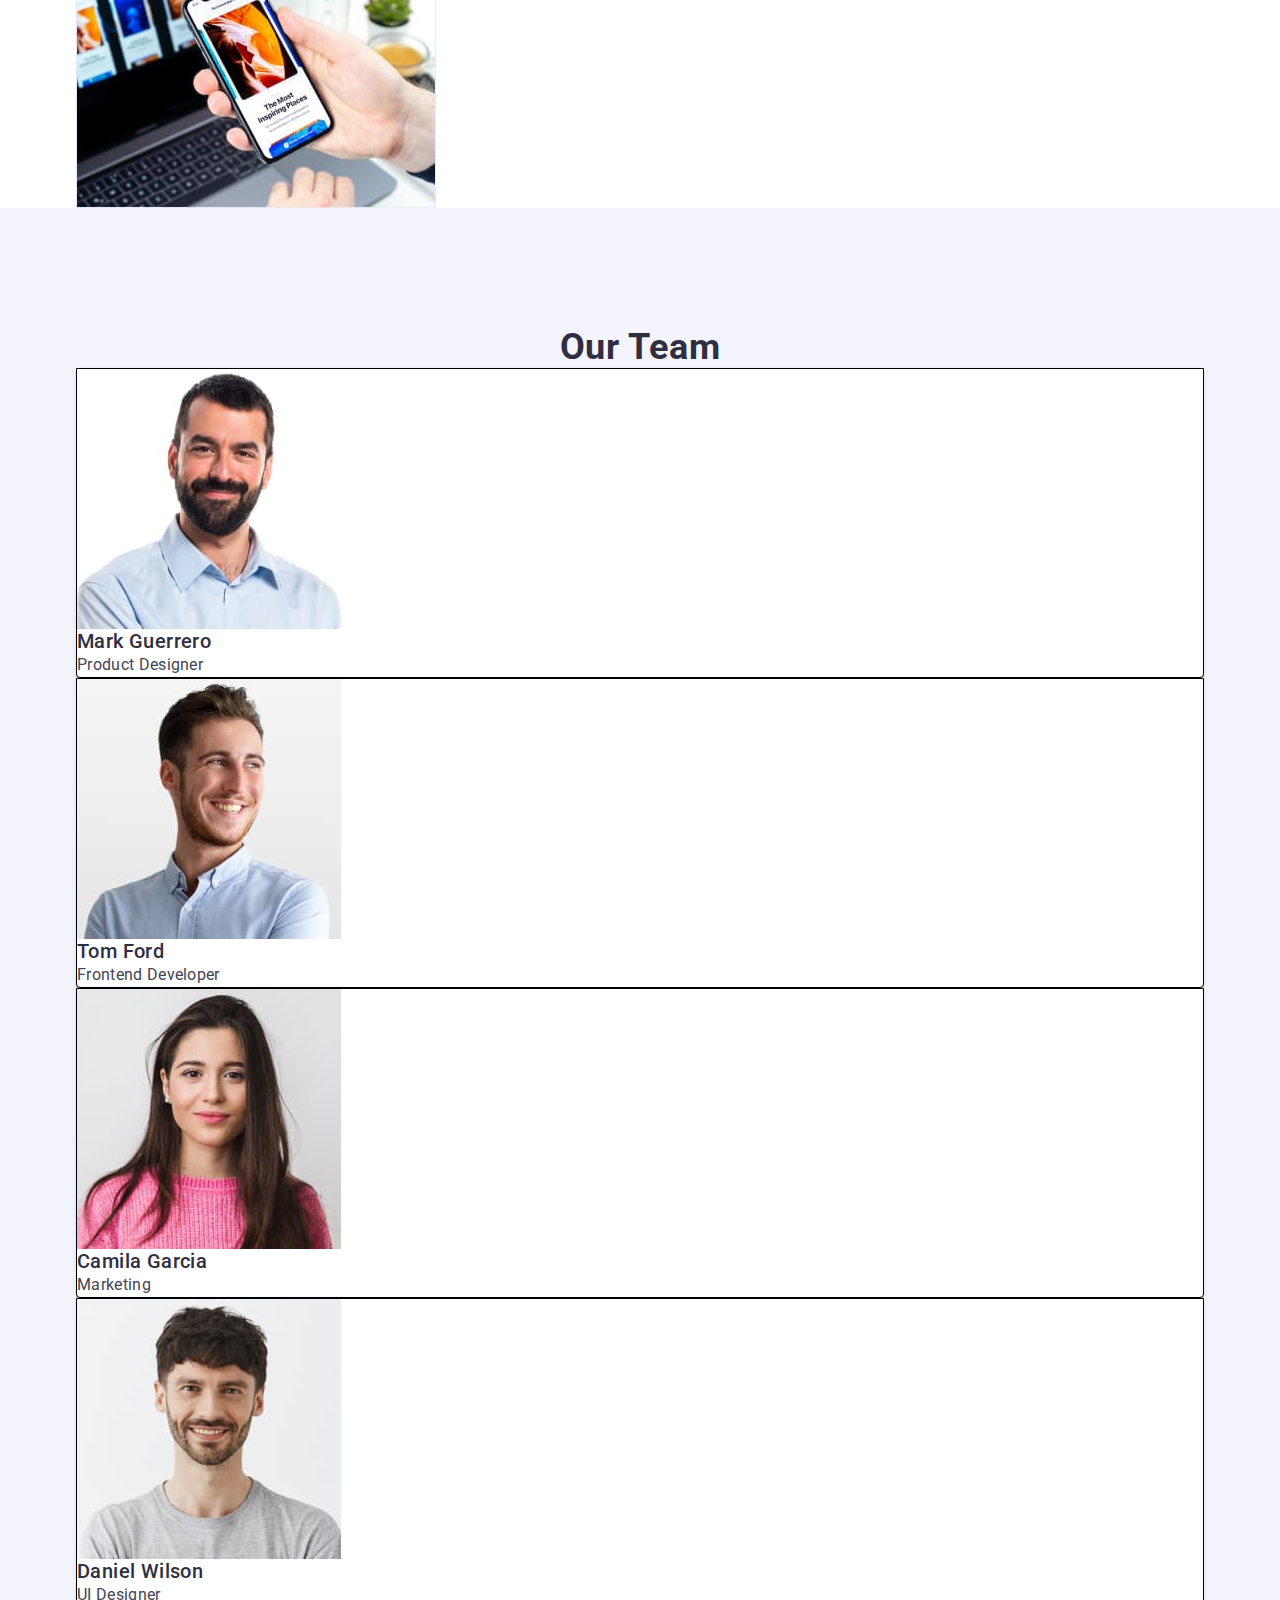
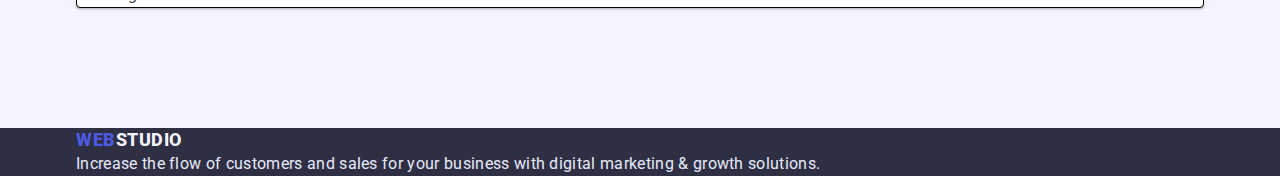
==== commit 5a8cf6f0: "Add hero effects" ====
--- a/index.html
+++ b/index.html
@@ -6,6 +6,11 @@
     <meta name="viewport" content="width=device-width, initial-scale=1.0" />
     <!-- WebStudio -->
     <title>WebStudio</title>
+    <link
+      rel="shortcut icon"
+      href="./images/favicon/webstudio.png"
+      type="image/png"
+    />
     <link rel="preconnect" href="https://fonts.googleapis.com" />
     <link rel="preconnect" href="https://fonts.gstatic.com" crossorigin />
     <link
@@ -65,7 +70,10 @@
       <!-- Hero section 1 with button -->
       <section class="hero">
         <div class="container">
-          <h1 class="hero-title">Effective Solutions for Your Business</h1>
+          <h1 class="hero-title">
+            Effective Solutions <br />
+            for Your Business
+          </h1>
           <button class="modal-btn" type="button">Order Service</button>
         </div>
       </section>
--- a/css/styles.css
+++ b/css/styles.css
@@ -40,7 +40,7 @@
 }
 
 .visually-hidden {
-  /* position: absolute; */
+  position: absolute;
   width: 1px;
   height: 1px;
   margin: -1px;
@@ -144,29 +144,41 @@
 /* ================ hero ================== */
 .hero {
   background-color: var(--secondary-page-color);
+  padding: 188px 0px;
+  text-align: center;
 }
 
 .hero-title {
   font-size: 56px;
-  line-height: 1.7;
-  text-align: center;
+  line-height: 1.07;
   letter-spacing: 0.02em;
   color: var(--white-background-color);
+  margin-bottom: 48px;
 }
 
 .modal-btn {
-  font-weight: 500;
-  font-size: 16px;
-  line-height: 1.5;
-  display: flex;
-  align-items: center;
+  padding: 16px 32px;
+  min-width: 169px;
+  box-shadow: 0px 4px 4px rgba(0, 0, 0, 0.15);
+  border-radius: 4px;
+  margin-left: auto;
+  margin-right: auto;
+
+  font-weight: 500;
+  font-size: 16px;
+  line-height: 1.5;
   letter-spacing: 0.04em;
   color: #ffffff;
-  background-color: #4d5ae5;
-  box-shadow: 0px 4px 4px rgba(0, 0, 0, 0.15);
-  border-radius: 4px;
-  box-shadow: 0px 4px 4px rgba(0, 0, 0, 0.15);
+  background-color: var(--primary-brand-color);
+
+  /* align-items: center; */
+  /* display: flex; */
   /* text-transform: uppercase; */
+}
+
+.modal-btn:hover,
+.modal-btn:focus {
+  color: #404bbf;
 }
 
 /* ================ /hero ================== */
@@ -201,6 +213,8 @@
 
 .team {
   background-color: #f4f4fd;
+  padding-top: 120px;
+  padding-bottom: 120px;
 }
 
 .team-item {
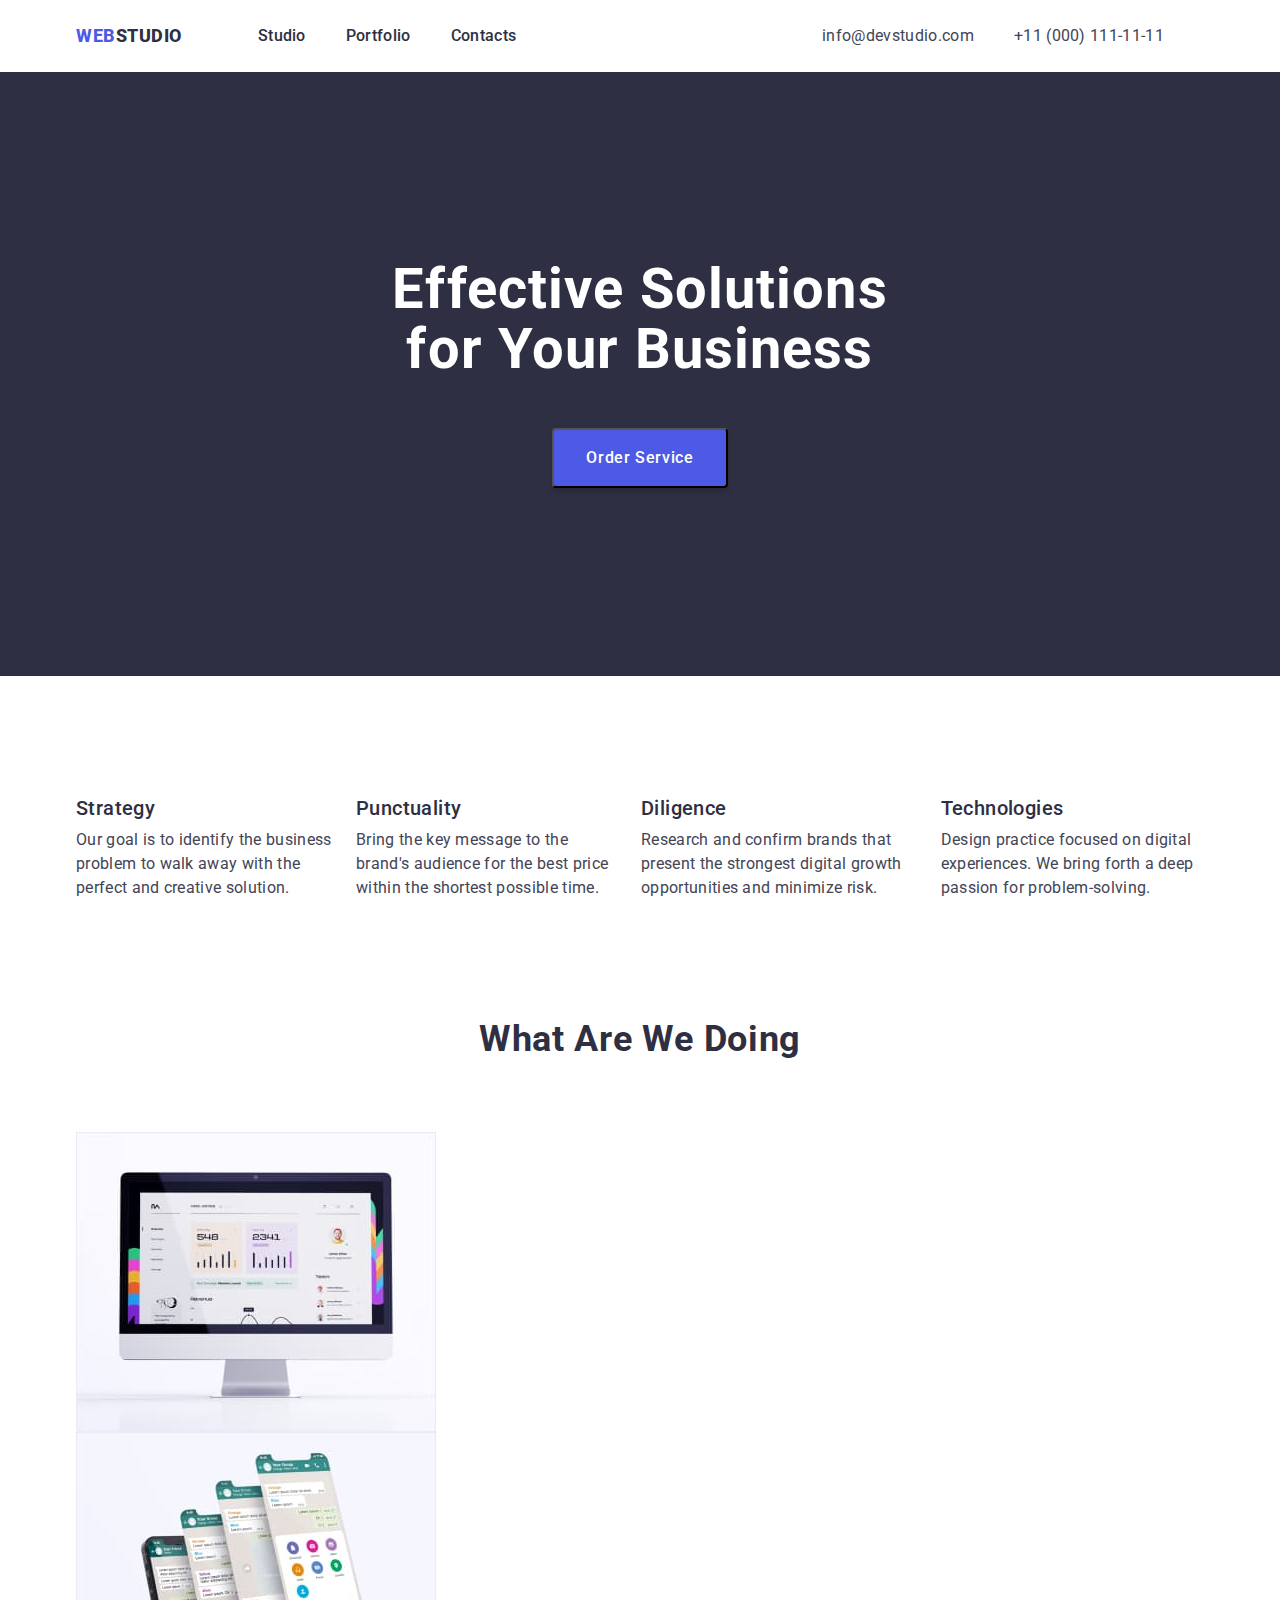
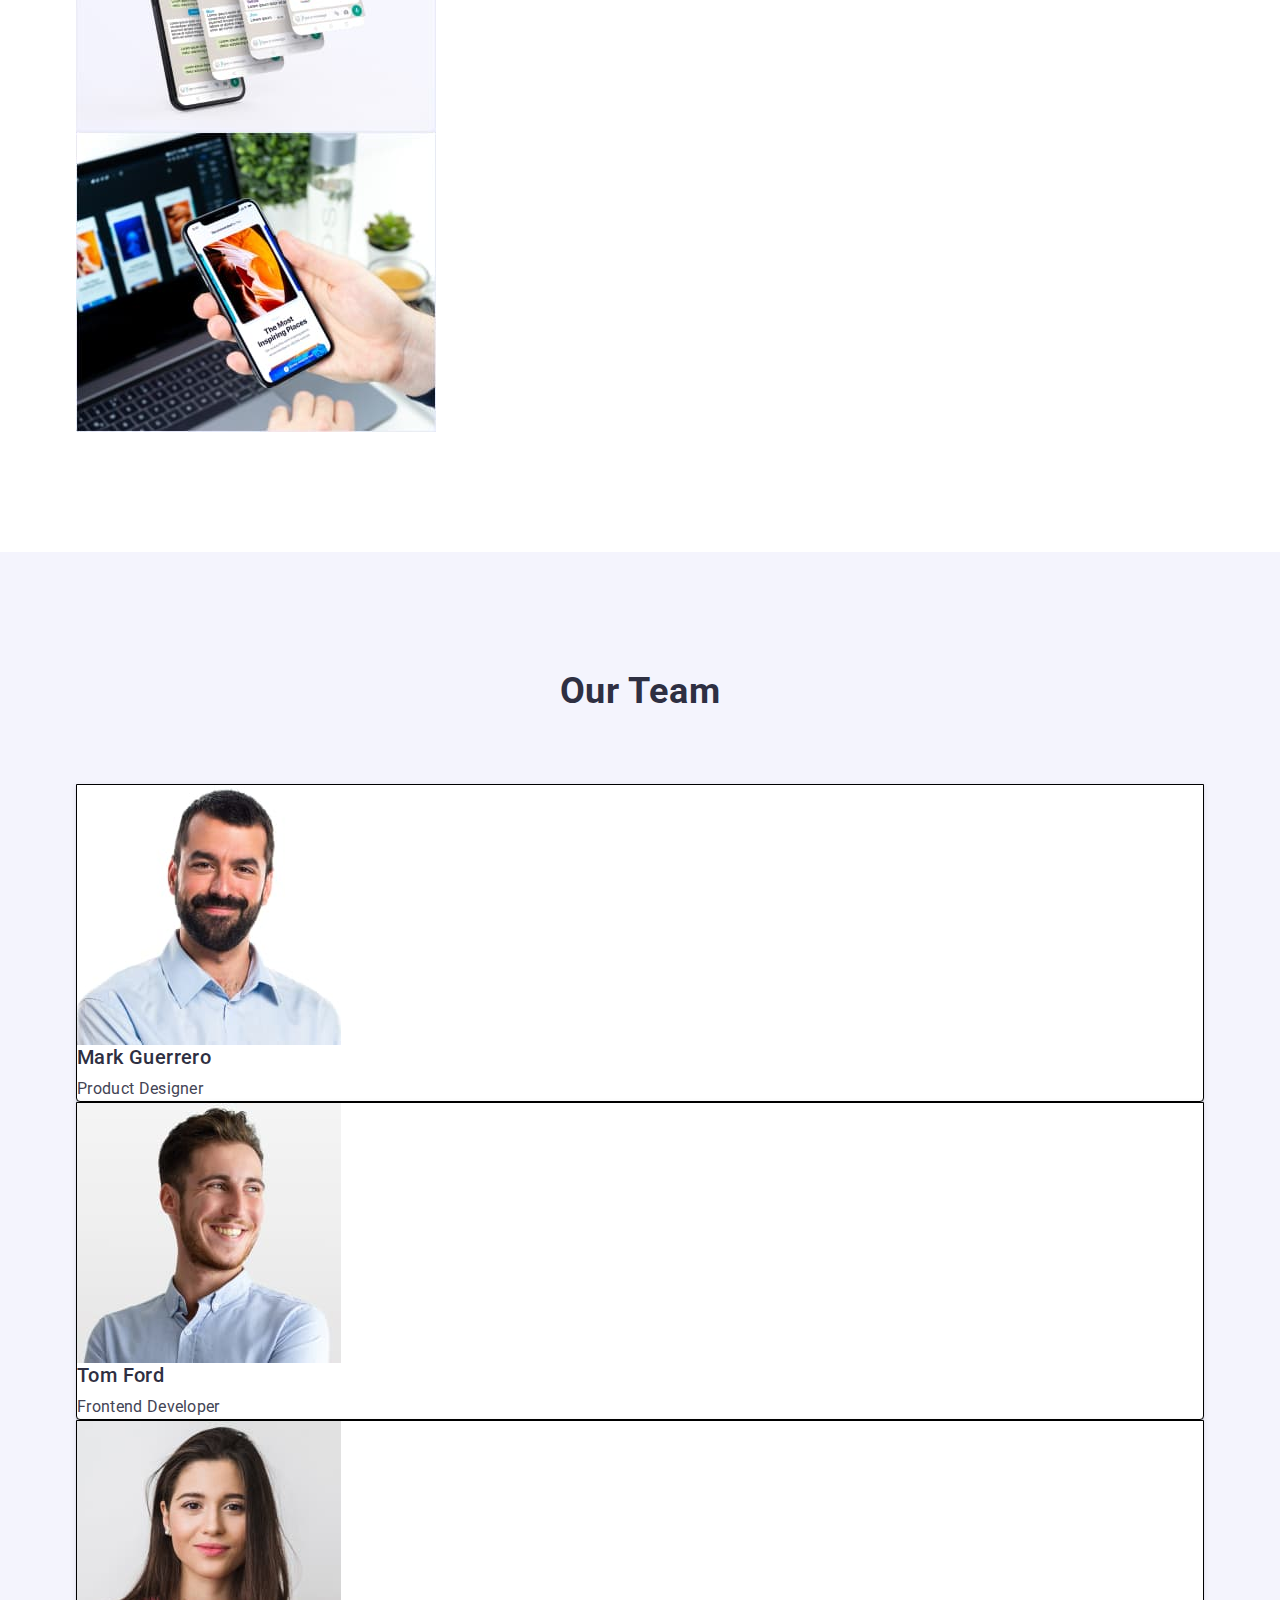
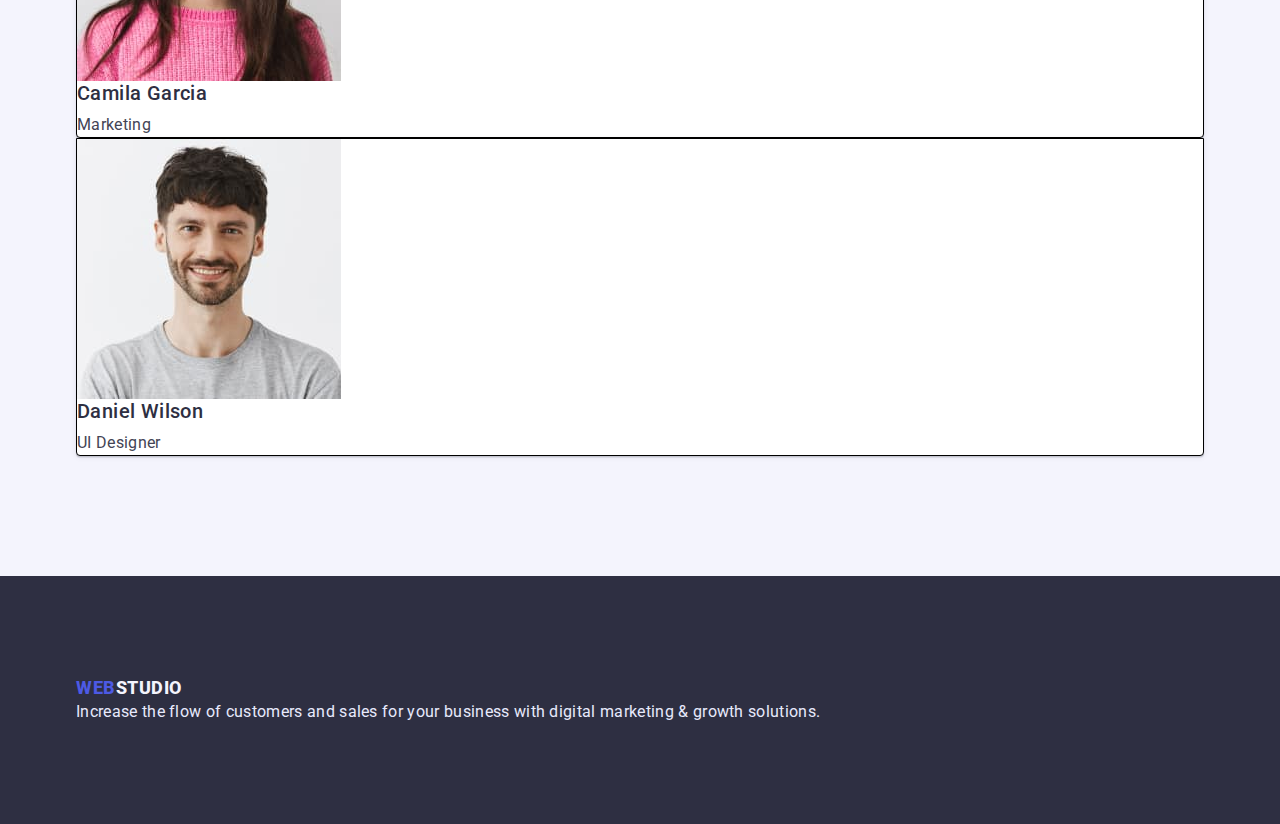
==== commit d7dcd6fe: "Add flex for features" ====
--- a/index.html
+++ b/index.html
@@ -79,7 +79,7 @@
       </section>
 
       <!-- section 2 Features -->
-      <section class="features">
+      <section class="features-section section">
         <div class="container">
           <h2 class="section-title visually-hidden">Our Features</h2>
           <ul class="features-list list">
@@ -116,7 +116,7 @@
       </section>
 
       <!-- section 3 - work examples -->
-      <section class="projects">
+      <section class="section">
         <div class="container">
           <h2 class="section-title">What are we doing</h2>
           <ul class="projects-list list">
@@ -152,7 +152,7 @@
       </section>
 
       <!-- section 4 - team -->
-      <section class="team">
+      <section class="team section">
         <div class="container">
           <h2 class="section-title">Our Team</h2>
           <ul class="team-list list">
--- a/css/styles.css
+++ b/css/styles.css
@@ -171,7 +171,6 @@
   color: #ffffff;
   background-color: var(--primary-brand-color);
 
-  /* align-items: center; */
   /* display: flex; */
   /* text-transform: uppercase; */
 }
@@ -183,8 +182,14 @@
 
 /* ================ /hero ================== */
 
-/* ================ features ================== */
+/* =========== Styles for sections ========= */
+.section {
+  padding-top: 120px;
+  padding-bottom: 120px;
+}
+
 .section-title {
+  margin-bottom: 72px;
   font-size: 36px;
   line-height: 1.11;
   text-align: center;
@@ -194,6 +199,7 @@
 }
 
 .section-suptitle {
+  margin-bottom: 8px;
   font-weight: 500;
   font-size: 20px;
   line-height: 1.2;
@@ -207,14 +213,29 @@
   color: var(--text-color);
 }
 
-/* ================ /features ================== */
+/* =========== Styles for sections ========= */
+
+/* ========= section 3 - features ======== */
+.features-section {
+  padding-top: 120px;
+  padding-bottom: 0px;
+}
+
+.features-list {
+  display: flex;
+  gap: 24px;
+}
+
+/* .features-item {
+  flex-basis: calc((100% - 72px) / 4);
+} */
+
+/* ========= section 3 - features ======== */
 
 /* ========= section 4 - team ======== */
 
 .team {
   background-color: #f4f4fd;
-  padding-top: 120px;
-  padding-bottom: 120px;
 }
 
 .team-item {
@@ -230,6 +251,7 @@
 
 .footer {
   background-color: var(--secondary-page-color);
+  padding: 100px 0px;
 }
 
 .footer-text {
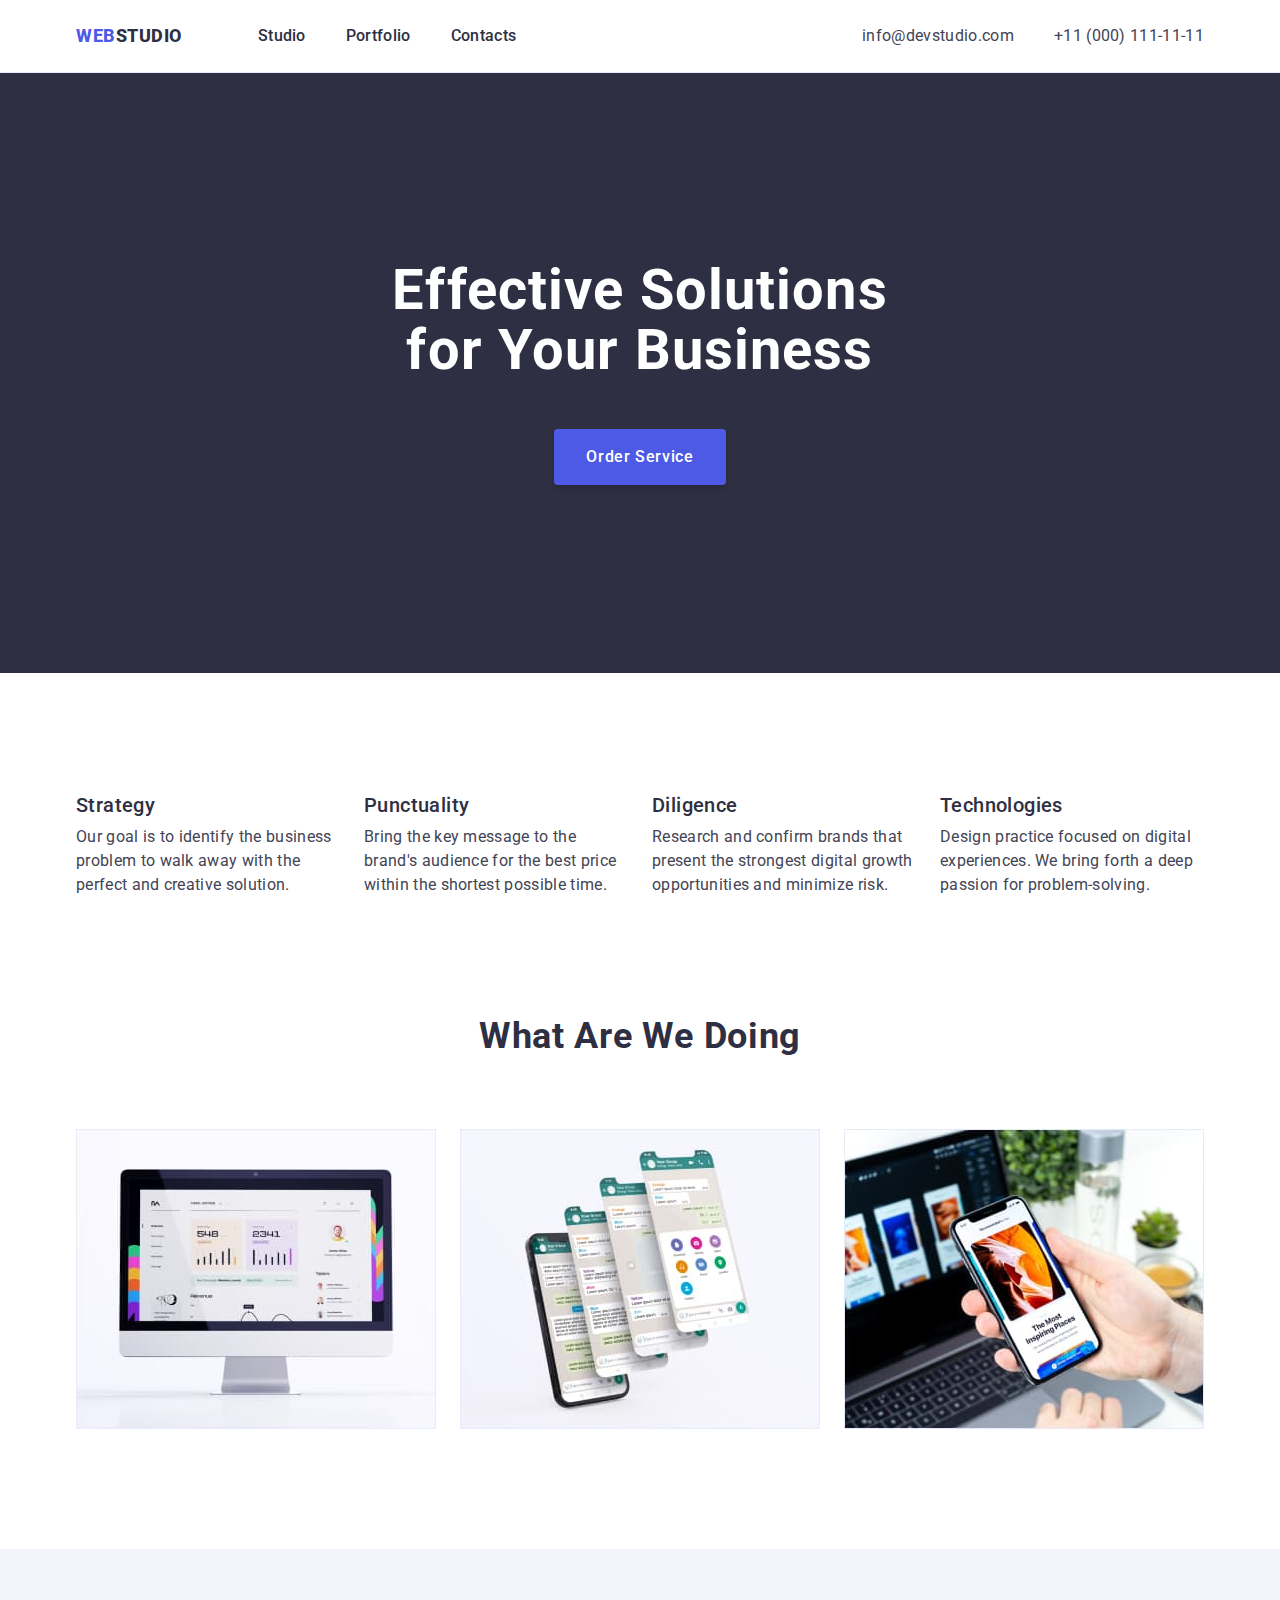
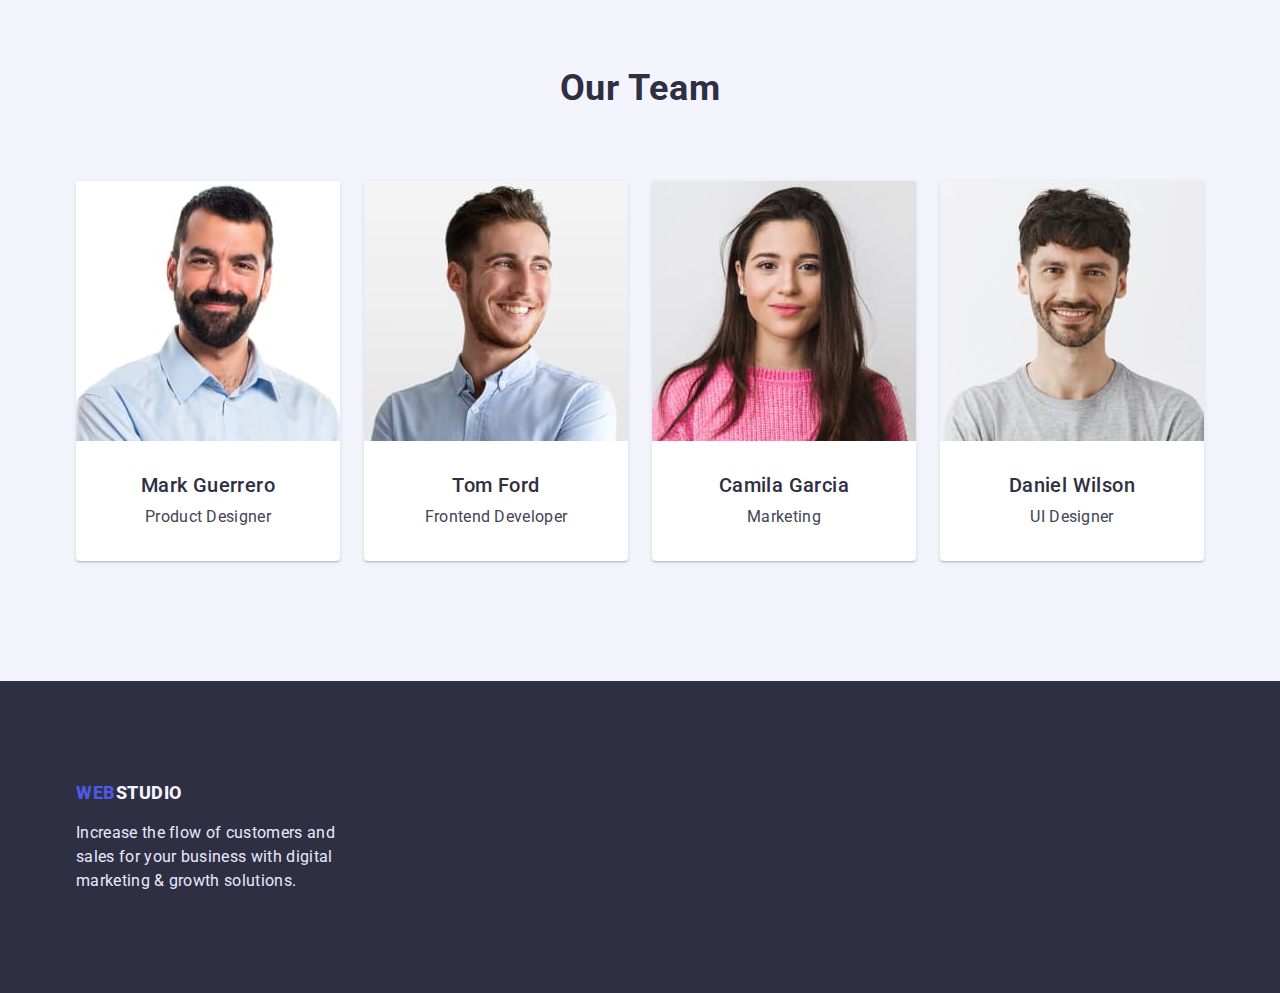
==== commit 7a04acd1: "Add all flex fo page Studio" ====
--- a/index.html
+++ b/index.html
@@ -70,10 +70,7 @@
       <!-- Hero section 1 with button -->
       <section class="hero">
         <div class="container">
-          <h1 class="hero-title">
-            Effective Solutions <br />
-            for Your Business
-          </h1>
+          <h1 class="hero-title">Effective Solutions for Your Business</h1>
           <button class="modal-btn" type="button">Order Service</button>
         </div>
       </section>
@@ -152,11 +149,11 @@
       </section>
 
       <!-- section 4 - team -->
-      <section class="team section">
+      <section class="team-section section">
         <div class="container">
           <h2 class="section-title">Our Team</h2>
           <ul class="team-list list">
-            <li class="team-item">
+            <li class="team-list-item">
               <img
                 class="team-img"
                 src="./images/Mark_Guerrero.jpg"
@@ -164,10 +161,12 @@
                 width="264"
                 height="260"
               />
-              <h3 class="section-suptitle">Mark Guerrero</h3>
-              <p class="section-description">Product Designer</p>
-            </li>
-            <li class="team-item">
+              <div class="team-text-item">
+                <h3 class="section-suptitle">Mark Guerrero</h3>
+                <p class="section-description">Product Designer</p>
+              </div>
+            </li>
+            <li class="team-list-item">
               <img
                 class="team-img"
                 src="./images/Tom_Ford.jpg"
@@ -175,10 +174,12 @@
                 width="264"
                 height="260"
               />
-              <h3 class="section-suptitle">Tom Ford</h3>
-              <p class="section-description">Frontend Developer</p>
-            </li>
-            <li class="team-item">
+              <div class="team-text-item">
+                <h3 class="section-suptitle">Tom Ford</h3>
+                <p class="section-description">Frontend Developer</p>
+              </div>
+            </li>
+            <li class="team-list-item">
               <img
                 class="team-img"
                 src="./images/Camila_Garcia.jpg"
@@ -186,18 +187,22 @@
                 width="264"
                 height="260"
               />
-              <h3 class="section-suptitle">Camila Garcia</h3>
-              <p class="section-description">Marketing</p>
-            </li>
-            <li class="team-item">
+              <div class="team-text-item">
+                <h3 class="section-suptitle">Camila Garcia</h3>
+                <p class="section-description">Marketing</p>
+              </div>
+            </li>
+            <li class="team-list-item">
               <img
                 src="./images/Daniel_Wilson.jpg"
                 alt="Daniel Wilson UI Designer"
                 width="264"
                 height="260"
               />
-              <h3 class="section-suptitle">Daniel Wilson</h3>
-              <p class="section-description">UI Designer</p>
+              <div class="team-text-item">
+                <h3 class="section-suptitle">Daniel Wilson</h3>
+                <p class="section-description">UI Designer</p>
+              </div>
             </li>
           </ul>
         </div>
@@ -207,9 +212,8 @@
     <!-- footer_content -->
     <footer class="footer">
       <div class="container">
-        <a class="page-logo link" href="./index.html"
-          ><span class="logo-decor">Web</span
-          ><span class="logo-decor-2">Studio</span></a
+        <a class="footer-logo link" href="./index.html"
+          ><span class="logo-decor">Web</span>Studio</a
         >
         <p class="footer-text">
           Increase the flow of customers and sales for your business with
--- a/css/styles.css
+++ b/css/styles.css
@@ -3,7 +3,7 @@
   --secondary-page-color: #2e2f42;
   --white-background-color: #ffffff;
   --text-color: #434455;
-  --logo-color: #f4f4fd;
+  --white-color: #f4f4fd;
   --footer-text-color: #e7e9fc;
 }
 
@@ -72,6 +72,12 @@
 
 /* ========== Header ========== */
 
+.page-header {
+  border-bottom: 1px solid #e7e9fc;
+  padding-top: 24px;
+  padding-bottom: 24px;
+}
+
 .page-header-container {
   display: flex;
   align-items: center;
@@ -92,6 +98,10 @@
 
 .address-list {
   display: flex;
+}
+
+.address-item:not(:last-child) {
+  margin-right: 40px;
 }
 
 .address {
@@ -106,15 +116,10 @@
   text-transform: uppercase;
   color: var(--secondary-page-color);
   margin-right: 76px;
-  padding-top: 24px;
-  padding-bottom: 24px;
 }
 
 .logo-decor {
   color: var(--primary-brand-color);
-}
-.logo-decor-2 {
-  color: var(--logo-color);
 }
 
 .menu-link {
@@ -136,7 +141,7 @@
   line-height: 1.5;
   letter-spacing: 0.02em;
   color: var(--text-color);
-  margin-right: 40px;
+  /* margin-right: 40px; */
 }
 
 /* ========== /Header ========== */
@@ -153,6 +158,8 @@
   line-height: 1.07;
   letter-spacing: 0.02em;
   color: var(--white-background-color);
+  width: 500px;
+  margin: auto;
   margin-bottom: 48px;
 }
 
@@ -161,6 +168,7 @@
   min-width: 169px;
   box-shadow: 0px 4px 4px rgba(0, 0, 0, 0.15);
   border-radius: 4px;
+  border: none;
   margin-left: auto;
   margin-right: auto;
 
@@ -175,8 +183,7 @@
   /* text-transform: uppercase; */
 }
 
-.modal-btn:hover,
-.modal-btn:focus {
+.modal-btn:active {
   color: #404bbf;
 }
 
@@ -217,7 +224,6 @@
 
 /* ========= section 3 - features ======== */
 .features-section {
-  padding-top: 120px;
   padding-bottom: 0px;
 }
 
@@ -226,41 +232,73 @@
   gap: 24px;
 }
 
-/* .features-item {
+.features-item {
   flex-basis: calc((100% - 72px) / 4);
-} */
-
-/* ========= section 3 - features ======== */
+}
+
+/* ========= /section 3 - features ======== */
+
+/* ========= section 4 - projects ======== */
+
+.projects-list {
+  display: flex;
+  flex-wrap: wrap;
+  gap: 24px;
+}
+
+/* ========= /section 4 - projects ======== */
 
 /* ========= section 4 - team ======== */
 
-.team {
+.team-section {
   background-color: #f4f4fd;
 }
 
-.team-item {
-  background-color: #ffffff;
-  border: 1px solid #000000;
+.team-list {
+  display: flex;
+  flex-wrap: wrap;
+  gap: 24px;
+}
+
+.team-list-item {
+  flex-basis: calc((100% - 72px) / 4);
+  background-color: var(--white-background-color);
   box-shadow: 0px 1px 6px rgba(46, 47, 66, 0.08),
     0px 1px 1px rgba(46, 47, 66, 0.16), 0px 2px 1px rgba(46, 47, 66, 0.08);
   border-radius: 0px 0px 4px 4px;
 }
+
+.team-text-item {
+  padding: 32px 16px;
+  text-align: center;
+}
 /* ========= /section 4 - team ======== */
 
-/* ================= footer ================= */
+/* ================= Footer ================= */
 
 .footer {
   background-color: var(--secondary-page-color);
   padding: 100px 0px;
 }
+.footer-logo {
+  font-weight: 800;
+  font-size: 18px;
+  line-height: 1.33;
+  letter-spacing: 0.03em;
+  text-transform: uppercase;
+  color: var(--white-color);
+  display: block;
+  margin-bottom: 16px;
+}
 
 .footer-text {
   line-height: 1.5;
   letter-spacing: 0.02em;
   color: var(--footer-text-color);
-}
-
-/* ================= /footer ================= */
+  width: 265px;
+}
+
+/* ================= /Footer ================= */
 
 /* =========== Portfolio ========= */
 
@@ -274,7 +312,7 @@
   text-align: center;
   letter-spacing: 0.04em;
   color: var(--primary-brand-color);
-  background-color: var(--logo-color) #f4f4fd;
+  background-color: var(--white-color);
 }
 
 .filter-btn:hover,
